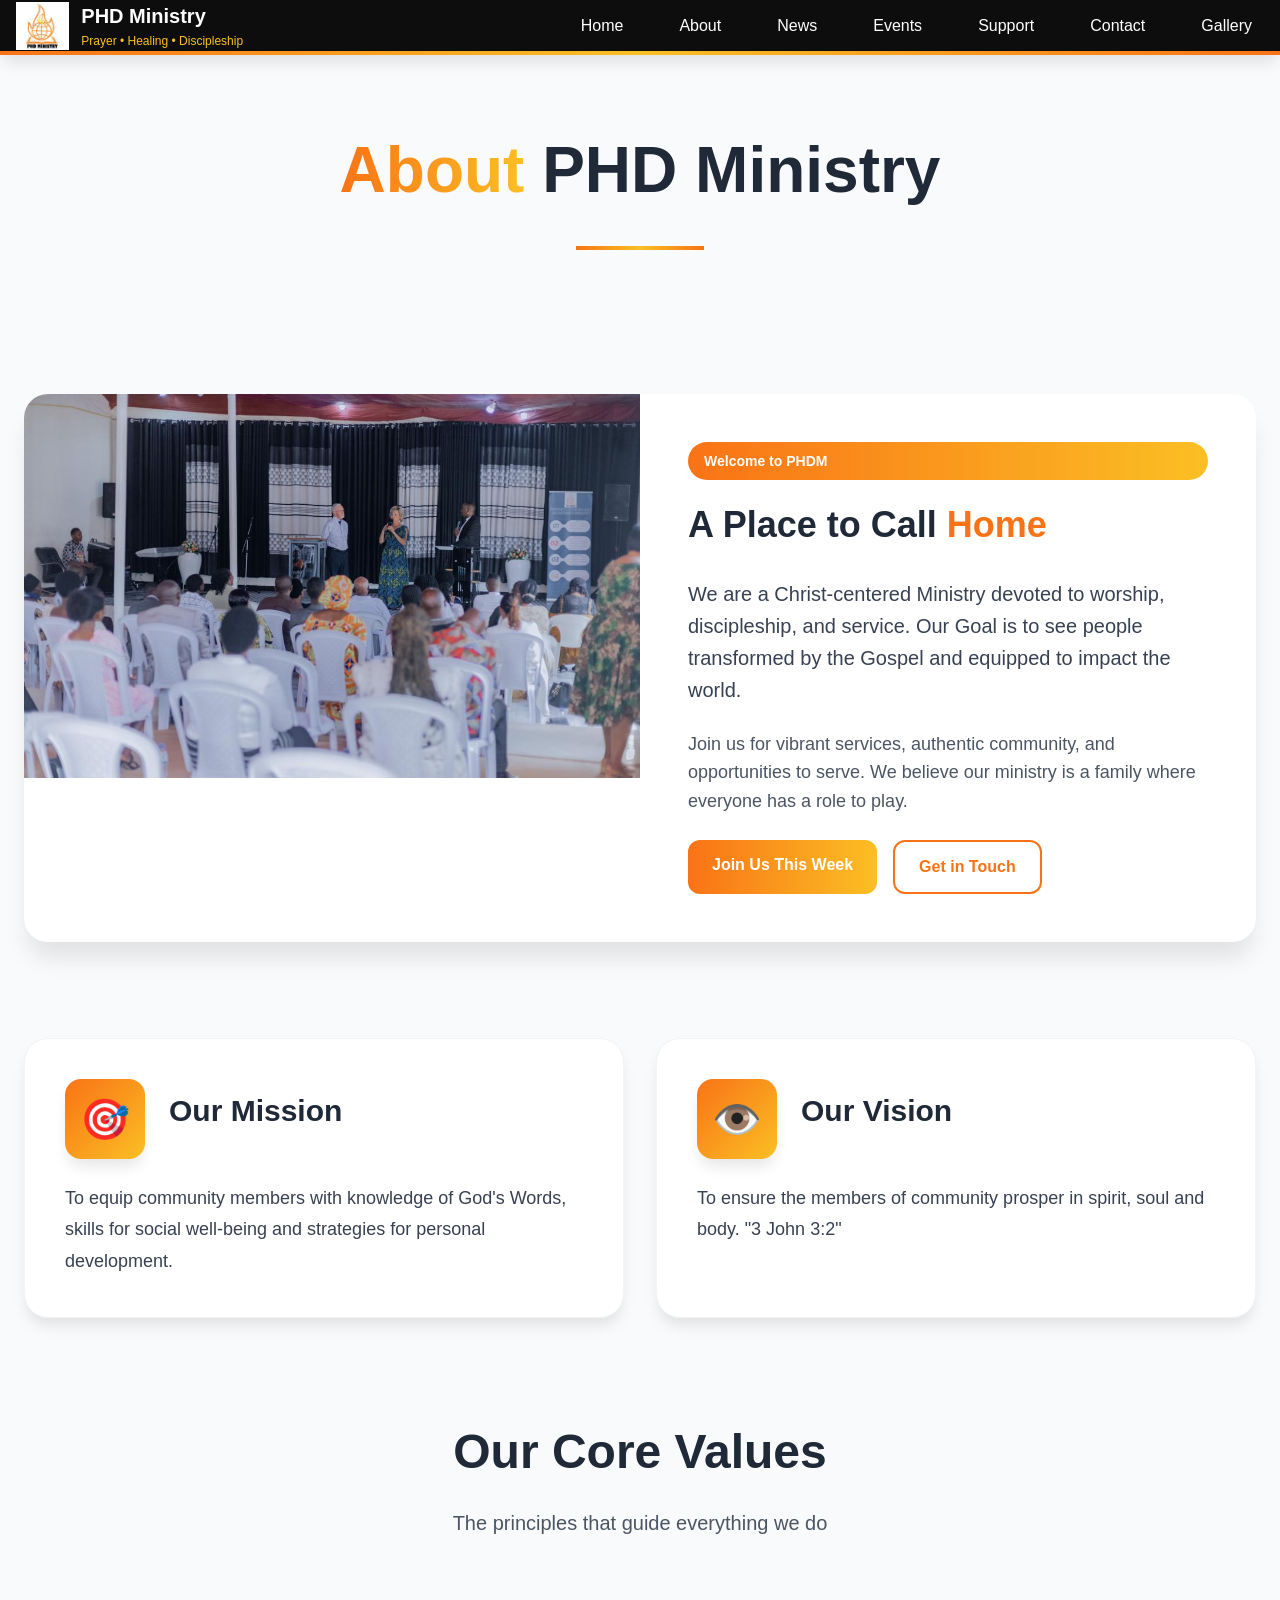
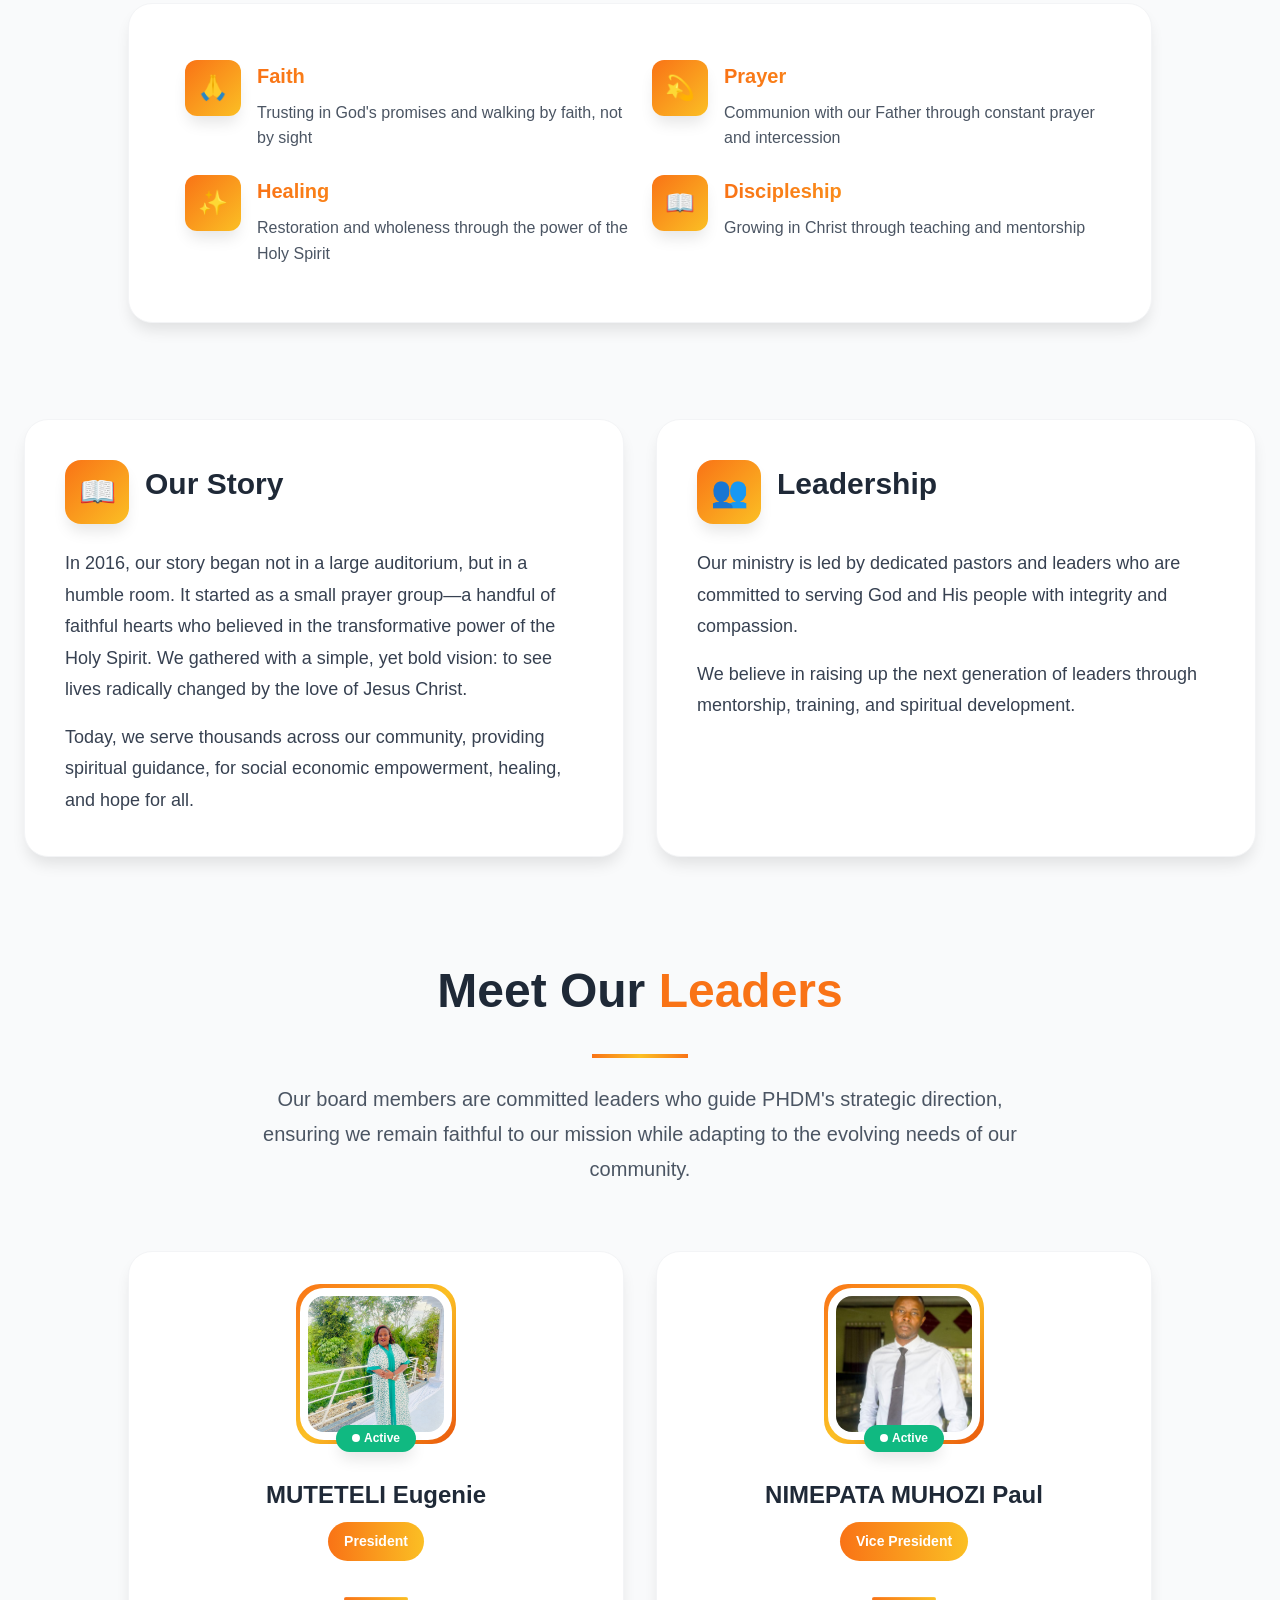
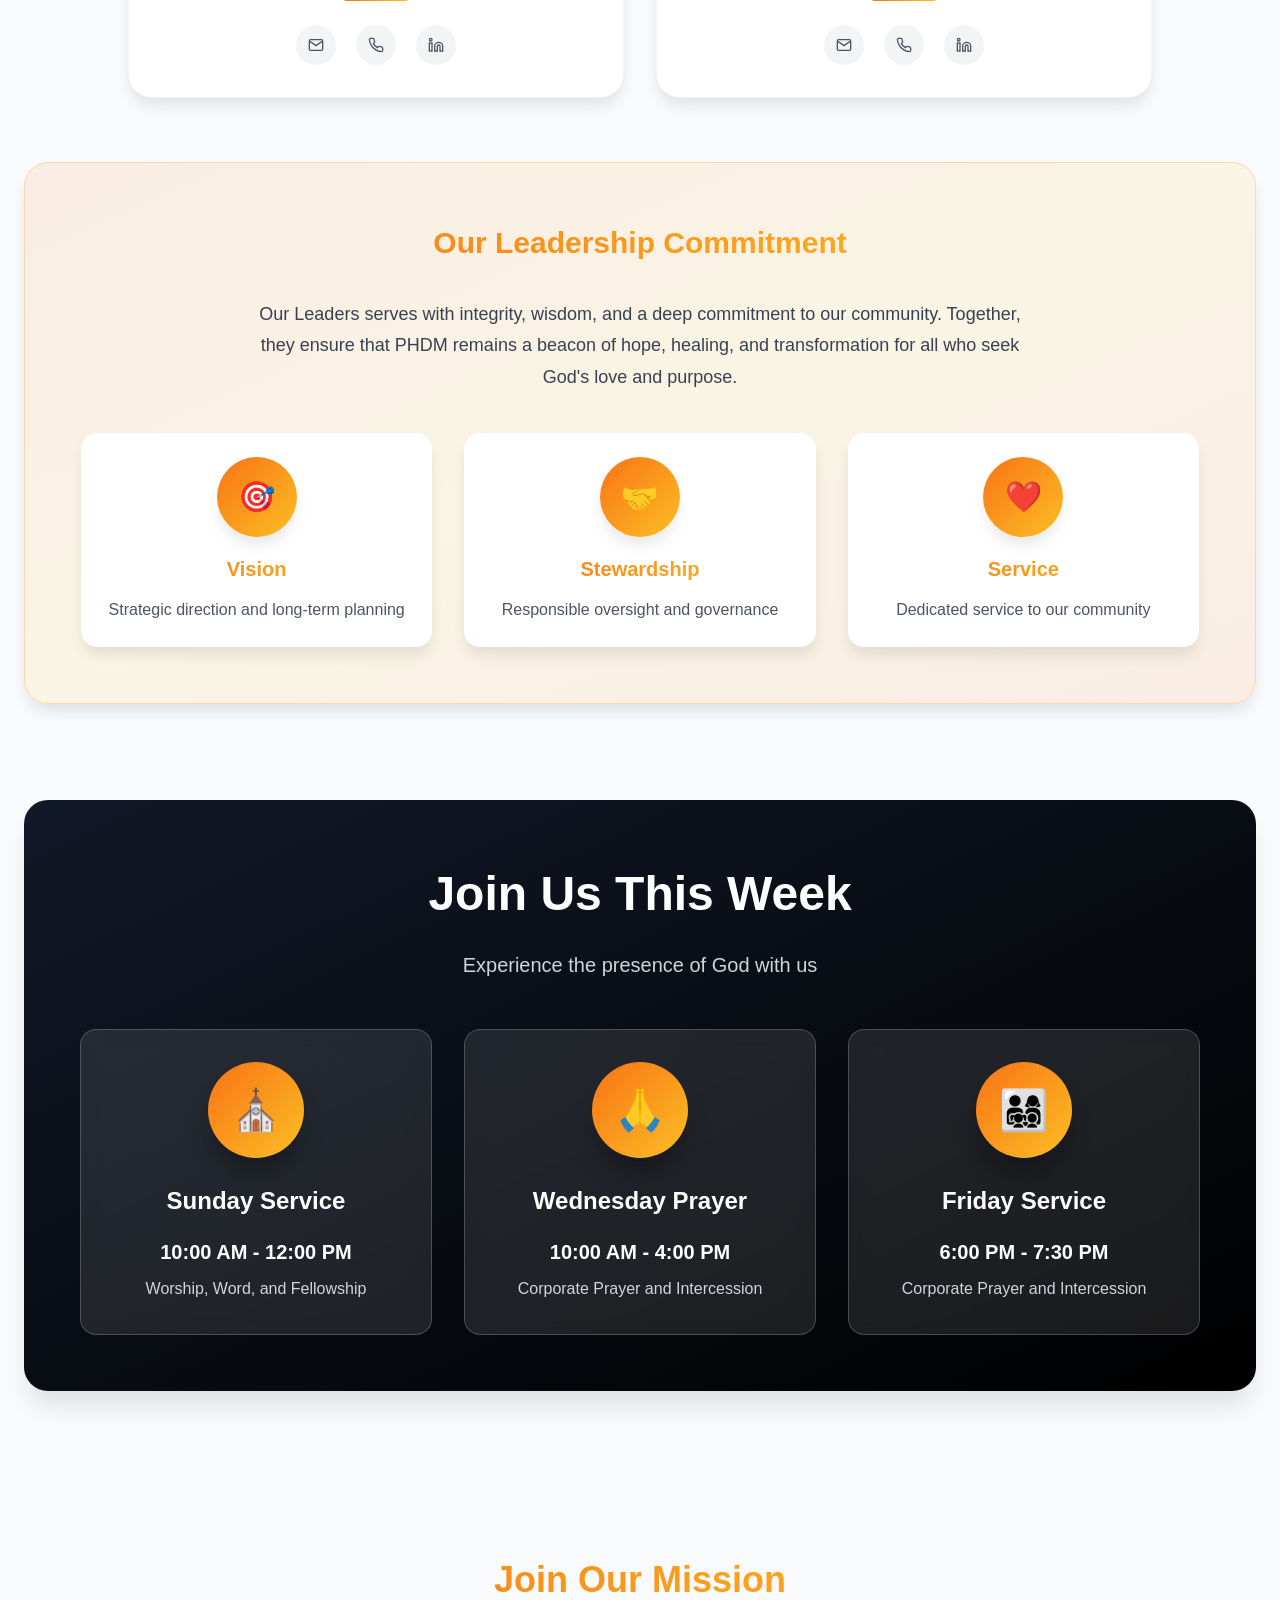
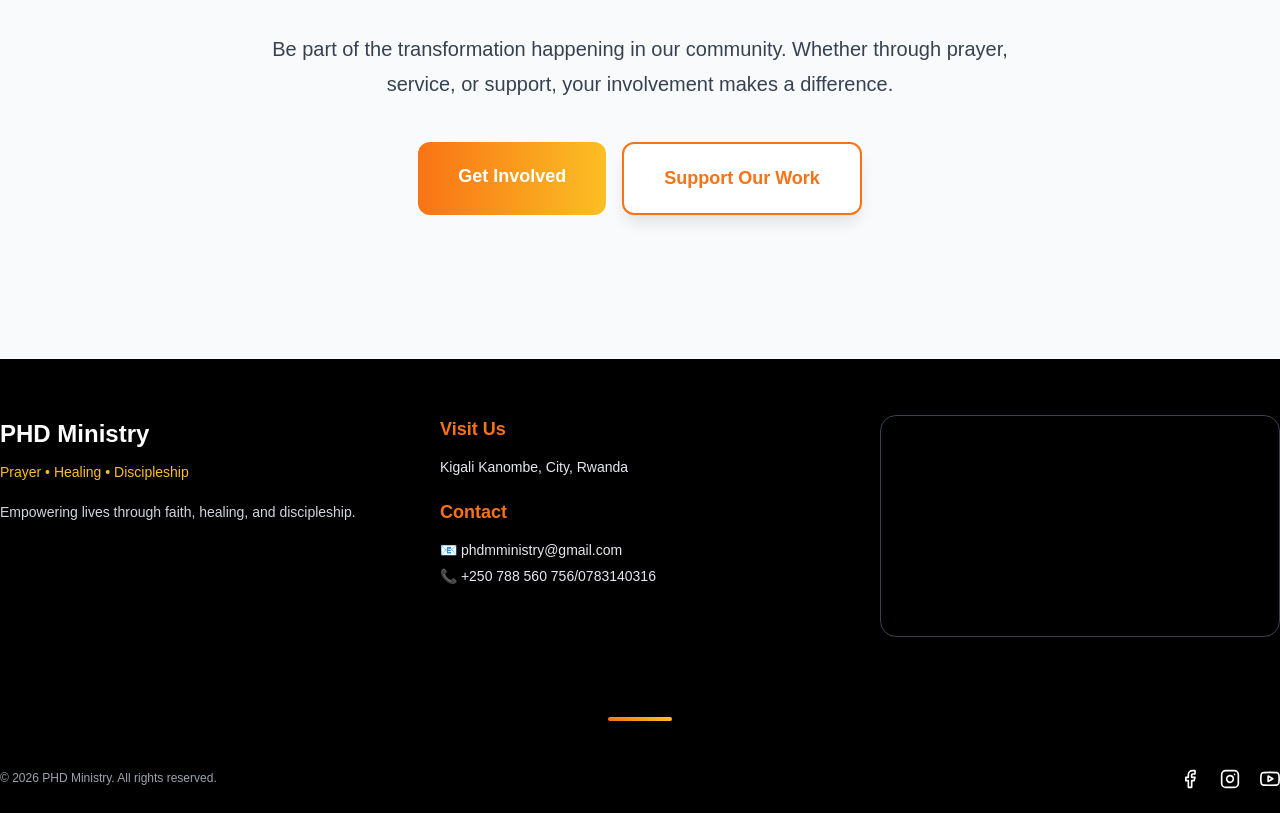
==== About.html @ 7f73e18e "News" ====
<!DOCTYPE html>
<html lang="en">
<head>
    <meta charset="UTF-8">
    <meta name="viewport" content="width=device-width, initial-scale=1.0">
    <title>About - PHD Ministry</title>
 <link rel="stylesheet" href="About.css">
 <link rel="stylesheet" href="Header.css">
 <link rel="stylesheet" href="Footer.css">
</head>
<body>
     <header>
        <nav class="container-xl">
            <a href="/" class="logo-link">
                <img src="logo.png" alt="PHDM Church" class="logo-img">
                <div class="logo-text">
                    <span class="logo-title">PHD Ministry</span>
                    <p class="logo-subtitle">Prayer • Healing • Discipleship</p>
                </div>
            </a>

            <!-- Desktop Navigation -->
            <ul class="desktop-nav">
                <li>
                    <a href="index.html" class="nav-link active">
                        <div class="nav-link-bg"></div>
                        <span>Home</span>
                    </a>
                </li>
                <li>
                    <a href="About.html" class="nav-link">
                        <div class="nav-link-bg"></div>
                        <span>About</span>
                    </a>
                </li>
                <li>
                    <a href="News.html" class="nav-link">
                        <div class="nav-link-bg"></div>
                        <span>News</span>
                    </a>
                </li>
                <li>
                    <a href="Events.html" class="nav-link">
                        <div class="nav-link-bg"></div>
                        <span>Events</span>
                    </a>
                </li>
                <li>
                    <a href="give.html" class="nav-link">
                        <div class="nav-link-bg"></div>
                        <span>Support</span>
                    </a>
                </li>
                <li>
                    <a href="Contact.html" class="nav-link">
                        <div class="nav-link-bg"></div>
                        <span>Contact</span>
                    </a>
                </li>
                <li>
                    <a href="Galley.html" class="nav-link">
                        <div class="nav-link-bg"></div>
                        <span>Gallery</span>
                    </a>
                </li>
            </ul>

            <!-- Mobile Menu Button -->
            <button class="mobile-menu-btn" id="menuBtn" aria-label="Open menu">
                <div class="mobile-menu-btn-bg"></div>
                <svg xmlns="http://www.w3.org/2000/svg" fill="none" viewBox="0 0 24 24" stroke-width="1.5" stroke="currentColor">
                    <path stroke-linecap="round" stroke-linejoin="round" d="M3.75 6.75h16.5M3.75 12h16.5M3.75 17.25h16.5" />
                </svg>
            </button>
        </nav>
        <div class="gradient-line"></div>
    </header>

    <!-- Mobile Modal -->
    <div id="backdrop" class="backdrop hidden"></div>
    <div id="mobileModal" class="mobile-modal hidden">
        <!-- Modal Header -->
        <div class="modal-header">
            <div class="modal-logo">
                <img src="assets/logo-orginal.jpg" alt="PHDM Church">
                <span>PHD Ministry</span>
            </div>
            <button class="close-btn" id="closeBtn" aria-label="Close menu">
                <div class="close-btn-bg"></div>
                <svg fill="none" stroke="currentColor" viewBox="0 0 24 24">
                    <path stroke-linecap="round" stroke-linejoin="round" stroke-width="2" d="M6 18L18 6M6 6l12 12" />
                </svg>
            </button>
        </div>

        <!-- Navigation Links -->
        <nav class="modal-nav">
            <ul class="modal-nav-list">
                <li>
                    <a href="/" class="modal-nav-link active">
                        <div class="modal-nav-link-bg"></div>
                        <span>🏠</span>
                        <span>Home</span>
                    </a>
                </li>
                <li>
                    <a href="/about" class="modal-nav-link">
                        <div class="modal-nav-link-bg"></div>
                        <span>ℹ️</span>
                        <span>About</span>
                    </a>
                </li>
                <li>
                    <a href="/news" class="modal-nav-link">
                        <div class="modal-nav-link-bg"></div>
                        <span>📰</span>
                        <span>News</span>
                    </a>
                </li>
                <li>
                    <a href="/events" class="modal-nav-link">
                        <div class="modal-nav-link-bg"></div>
                        <span>📅</span>
                        <span>Events</span>
                    </a>
                </li>
                <li>
                    <a href="/give" class="modal-nav-link">
                        <div class="modal-nav-link-bg"></div>
                        <span>💝</span>
                        <span>Support</span>
                    </a>
                </li>
                <li>
                    <a href="/contact" class="modal-nav-link">
                        <div class="modal-nav-link-bg"></div>
                        <span>📞</span>
                        <span>Contact</span>
                    </a>
                </li>
                <li>
                    <a href="/gallery" class="modal-nav-link">
                        <div class="modal-nav-link-bg"></div>
                        <span>🖼️</span>
                        <span>Gallery</span>
                    </a>
                </li>
            </ul>

            <!-- Support Button -->
            <div class="support-section">
                <a href="/give" class="support-btn">
                    <div class="support-btn-bg"></div>
                    <div class="support-btn-decorator1"></div>
                    <div class="support-btn-decorator2"></div>
                    <div class="support-btn-content">
                        <span class="support-btn-icon">💝</span>
                        <span class="support-btn-text">Support Ministry</span>
                        <span class="support-btn-arrow">→</span>
                    </div>
                    <div class="support-btn-shine"></div>
                </a>
            </div>
        </nav>

        <!-- Footer -->
        <div class="modal-footer">
            <p>Prayer • Healing • Discipleship</p>
        </div>
    </div>

    <script>
        // Mobile menu functionality
        const menuBtn = document.getElementById('menuBtn');
        const closeBtn = document.getElementById('closeBtn');
        const backdrop = document.getElementById('backdrop');
        const mobileModal = document.getElementById('mobileModal');

        function openMenu() {
            mobileModal.classList.remove('hidden');
            backdrop.classList.remove('hidden');
            document.body.style.overflow = 'hidden';
        }

        function closeMenu() {
            mobileModal.classList.add('hidden');
            backdrop.classList.add('hidden');
            document.body.style.overflow = 'unset';
        }

        menuBtn.addEventListener('click', openMenu);
        closeBtn.addEventListener('click', closeMenu);
        backdrop.addEventListener('click', closeMenu);

        // Close on escape key
        document.addEventListener('keydown', (e) => {
            if (e.key === 'Escape' && !mobileModal.classList.contains('hidden')) {
                closeMenu();
            }
        });

        // Close modal when clicking a link
        const modalLinks = document.querySelectorAll('.modal-nav-link, .support-btn');
        modalLinks.forEach(link => {
            link.addEventListener('click', closeMenu);
        });

        // Set active state based on current page
        const currentPath = window.location.pathname;
        const navLinks = document.querySelectorAll('.nav-link, .modal-nav-link');
        
        navLinks.forEach(link => {
            const href = link.getAttribute('href');
            if (href === currentPath || (currentPath === '/' && href === '/')) {
                link.classList.add('active');
            } else {
                link.classList.remove('active');
            }
        });
    </script>
    <section>
        <div class="container">
            <!-- Hero Section -->
            <div class="hero">
                <h1>
                    <span class="gradient-text">About</span> PHD Ministry
                </h1>
                <div class="hero-divider"></div>
            </div>

            <!-- Welcome Section -->
            <div class="welcome-section">
                <div class="welcome-card">
                    <div class="welcome-grid">
                        <div class="welcome-image">
                            <img id="welcomeImg" src="images/events-worked/ministry.jpg" alt="PHD Ministry Welcome" 
                                 onerror="this.style.display='none'; document.getElementById('welcomeFallback').style.display='flex'">
                            <div id="welcomeFallback" class="welcome-image-fallback" style="display: none;">
                                <div>
                                    <span>⛪</span>
                                    <h3 style="font-size: 1.875rem; font-weight: 700;">Welcome Home</h3>
                                </div>
                            </div>
                        </div>
                        <div class="welcome-content">
                            <span class="badge">Welcome to PHDM</span>
                            <h2>A Place to Call <span style="color: #f97316;">Home</span></h2>
                            <p style="font-size: 1.25rem;">
                                We are a Christ-centered Ministry devoted to worship, discipleship,
                                and service. Our Goal is to see people transformed by the Gospel and
                                equipped to impact the world.
                            </p>
                            <p style="font-size: 1.125rem; color: #4b5563;">
                                Join us for vibrant services, authentic community, and opportunities
                                to serve. We believe our ministry is a family where everyone has a role to play.
                            </p>
                            <div class="btn-group">
                                <a href="#service-times" class="btn btn-primary">Join Us This Week</a>
                                <a href="/contact" class="btn btn-secondary">Get in Touch</a>
                            </div>
                        </div>
                    </div>
                </div>
            </div>

            <!-- Mission & Vision -->
            <div class="cards-grid">
                <div class="card">
                    <div style="display: flex; align-items: center; margin-bottom: 1.5rem;">
                        <div class="card-icon" style="margin-right: 1.5rem; margin-bottom: 0;">🎯</div>
                        <h2>Our Mission</h2>
                    </div>
                    <p>
                        To equip community members with knowledge of God's Words, skills for social well-being and strategies
                        for personal development.
                    </p>
                </div>
                
                <div class="card">
                    <div style="display: flex; align-items: center; margin-bottom: 1.5rem;">
                        <div class="card-icon" style="margin-right: 1.5rem; margin-bottom: 0;">👁️</div>
                        <h2>Our Vision</h2>
                    </div>
                    <p>
                        To ensure the members of community prosper in spirit, soul and body. "3 John 3:2"
                    </p>
                </div>
            </div>

            <!-- Values Section -->
            <div class="values-section">
                <div class="section-header">
                    <h2>Our Core Values</h2>
                    <p>The principles that guide everything we do</p>
                </div>
                <div class="values-card">
                    <div class="values-grid">
                        <div class="value-item">
                            <div class="value-icon">🙏</div>
                            <div class="value-content">
                                <h3>Faith</h3>
                                <p>Trusting in God's promises and walking by faith, not by sight</p>
                            </div>
                        </div>
                        <div class="value-item">
                            <div class="value-icon">💫</div>
                            <div class="value-content">
                                <h3>Prayer</h3>
                                <p>Communion with our Father through constant prayer and intercession</p>
                            </div>
                        </div>
                        <div class="value-item">
                            <div class="value-icon">✨</div>
                            <div class="value-content">
                                <h3>Healing</h3>
                                <p>Restoration and wholeness through the power of the Holy Spirit</p>
                            </div>
                        </div>
                        <div class="value-item">
                            <div class="value-icon">📖</div>
                            <div class="value-content">
                                <h3>Discipleship</h3>
                                <p>Growing in Christ through teaching and mentorship</p>
                            </div>
                        </div>
                    </div>
                </div>
            </div>

            <!-- Church History & Leadership -->
            <div class="cards-grid">
                <div class="card">
                    <div style="display: flex; align-items: center; margin-bottom: 1.5rem;">
                        <div style="width: 4rem; height: 4rem; border-radius: 1rem; background: linear-gradient(to bottom right, #f97316, #fbbf24); display: flex; align-items: center; justify-content: center; margin-right: 1rem; box-shadow: 0 10px 15px -3px rgba(0, 0, 0, 0.1); font-size: 1.875rem;">📖</div>
                        <h3>Our Story</h3>
                    </div>
                    <p style="margin-bottom: 1rem;">
                        In 2016, our story began not in a large auditorium, but in a humble room. It started as a small prayer group—a handful of faithful hearts who believed in the transformative 
                        power of the Holy Spirit. We gathered with a simple, yet bold vision: to see lives radically changed by the love of Jesus Christ.
                    </p>
                    <p>
                        Today, we serve thousands across our community, providing spiritual guidance, for social economic empowerment, healing, and hope for all.
                    </p>
                </div>
                <div class="card">
                    <div style="display: flex; align-items: center; margin-bottom: 1.5rem;">
                        <div style="width: 4rem; height: 4rem; border-radius: 1rem; background: linear-gradient(to bottom right, #f97316, #fbbf24); display: flex; align-items: center; justify-content: center; margin-right: 1rem; box-shadow: 0 10px 15px -3px rgba(0, 0, 0, 0.1); font-size: 1.875rem;">👥</div>
                        <h3>Leadership</h3>
                    </div>
                    <p style="margin-bottom: 1rem;">
                        Our ministry is led by dedicated pastors and leaders who are committed to serving God and His people with integrity and compassion.
                    </p>
                    <p>
                        We believe in raising up the next generation of leaders through mentorship, training, and spiritual development.
                    </p>
                </div>
            </div>

            <!-- Board Members Section -->
            <div class="team-section">
                <div class="section-header">
                    <h2>Meet Our <span style="color: #f97316;">Leaders</span></h2>
                    <div style="height: 4px; width: 6rem; background: linear-gradient(to right, #f97316, #fbbf24, #f97316); margin: 1.5rem auto;"></div>
                    <p style="line-height: 1.75;">
                        Our board members are committed leaders who guide PHDM's strategic direction, ensuring we remain faithful to our mission while adapting to the evolving needs of our community.
                    </p>
                </div>

                <div class="team-grid">
                    <div class="team-card">
                        <div class="avatar-container">
                            <div class="avatar-border">
                                <div class="avatar-inner">
                                    <img class="avatar-image" src="images/events-worked/paster1.jpg" alt="MUTETELI Eugenie"
                                         onerror="this.style.display='none'; this.nextElementSibling.style.display='flex'">
                                    <div class="avatar-fallback" style="display: none;">ME</div>
                                </div>
                            </div>
                            <div class="status-badge">
                                <div class="pulse-dot"></div>
                                Active
                            </div>
                        </div>
                        <div class="team-info">
                            <h3>MUTETELI Eugenie</h3>
                            <div class="position-badge">
                                <p>President</p>
                            </div>
                            <div class="divider"></div>
                            <div class="social-links">
                                <button class="social-btn">
                                    <svg width="16" height="16" viewBox="0 0 24 24" fill="none" stroke="currentColor" stroke-width="2">
                                        <path d="M4 4h16c1.1 0 2 .9 2 2v12c0 1.1-.9 2-2 2H4c-1.1 0-2-.9-2-2V6c0-1.1.9-2 2-2z"></path>
                                        <polyline points="22,6 12,13 2,6"></polyline>
                                    </svg>
                                </button>
                                <button class="social-btn">
                                    <svg width="16" height="16" viewBox="0 0 24 24" fill="none" stroke="currentColor" stroke-width="2">
                                        <path d="M22 16.92v3a2 2 0 0 1-2.18 2 19.79 19.79 0 0 1-8.63-3.07 19.5 19.5 0 0 1-6-6 19.79 19.79 0 0 1-3.07-8.67A2 2 0 0 1 4.11 2h3a2 2 0 0 1 2 1.72 12.84 12.84 0 0 0 .7 2.81 2 2 0 0 1-.45 2.11L8.09 9.91a16 16 0 0 0 6 6l1.27-1.27a2 2 0 0 1 2.11-.45 12.84 12.84 0 0 0 2.81.7A2 2 0 0 1 22 16.92z"></path>
                                    </svg>
                                </button>
                                <button class="social-btn">
                                    <svg width="16" height="16" viewBox="0 0 24 24" fill="none" stroke="currentColor" stroke-width="2">
                                        <path d="M16 8a6 6 0 0 1 6 6v7h-4v-7a2 2 0 0 0-2-2 2 2 0 0 0-2 2v7h-4v-7a6 6 0 0 1 6-6z"></path>
                                        <rect x="2" y="9" width="4" height="12"></rect>
                                        <circle cx="4" cy="4" r="2"></circle>
                                    </svg>
                                </button>
                            </div>
                        </div>
                    </div>

                    <div class="team-card">
                        <div class="avatar-container">
                            <div class="avatar-border">
                                <div class="avatar-inner">
                                    <img class="avatar-image" src="images/events-worked/paster22.jpg" alt="NIMEPATA MUHOZI Paul"
                                         onerror="this.style.display='none'; this.nextElementSibling.style.display='flex'">
                                    <div class="avatar-fallback" style="display: none;">NP</div>
                                </div>
                            </div>
                            <div class="status-badge">
                                <div class="pulse-dot"></div>
                                Active
                            </div>
                        </div>
                        <div class="team-info">
                            <h3>NIMEPATA MUHOZI Paul</h3>
                            <div class="position-badge">
                                <p>Vice President</p>
                            </div>
                            <div class="divider"></div>
                            <div class="social-links">
                                <button class="social-btn">
                                    <svg width="16" height="16" viewBox="0 0 24 24" fill="none" stroke="currentColor" stroke-width="2">
                                        <path d="M4 4h16c1.1 0 2 .9 2 2v12c0 1.1-.9 2-2 2H4c-1.1 0-2-.9-2-2V6c0-1.1.9-2 2-2z"></path>
                                        <polyline points="22,6 12,13 2,6"></polyline>
                                    </svg>
                                </button>
                                <button class="social-btn">
                                    <svg width="16" height="16" viewBox="0 0 24 24" fill="none" stroke="currentColor" stroke-width="2">
                                        <path d="M22 16.92v3a2 2 0 0 1-2.18 2 19.79 19.79 0 0 1-8.63-3.07 19.5 19.5 0 0 1-6-6 19.79 19.79 0 0 1-3.07-8.67A2 2 0 0 1 4.11 2h3a2 2 0 0 1 2 1.72 12.84 12.84 0 0 0 .7 2.81 2 2 0 0 1-.45 2.11L8.09 9.91a16 16 0 0 0 6 6l1.27-1.27a2 2 0 0 1 2.11-.45 12.84 12.84 0 0 0 2.81.7A2 2 0 0 1 22 16.92z"></path>
                                    </svg>
                                </button>
                                <button class="social-btn">
                                    <svg width="16" height="16" viewBox="0 0 24 24" fill="none" stroke="currentColor" stroke-width="2">
                                        <path d="M16 8a6 6 0 0 1 6 6v7h-4v-7a2 2 0 0 0-2-2 2 2 0 0 0-2 2v7h-4v-7a6 6 0 0 1 6-6z"></path>
                                        <rect x="2" y="9" width="4" height="12"></rect>
                                        <circle cx="4" cy="4" r="2"></circle>
                                    </svg>
                                </button>
                            </div>
                        </div>
                    </div>
                </div>

                <!-- Leadership Commitment -->
                <div class="commitment-card">
                    <h3>Our Leadership Commitment</h3>
                    <p class="commitment-text">
                        Our Leaders serves with integrity, wisdom, and a deep commitment to our community. 
                        Together, they ensure that PHDM remains a beacon of hope, healing, and transformation for all who seek God's love and purpose.
                    </p>
                    <div class="commitment-grid">
                        <div class="commitment-item">
                            <div class="commitment-icon">🎯</div>
                            <h4>Vision</h4>
                            <p>Strategic direction and long-term planning</p>
                        </div>
                        <div class="commitment-item">
                            <div class="commitment-icon">🤝</div>
                            <h4>Stewardship</h4>
                            <p>Responsible oversight and governance</p>
                        </div>
                        <div class="commitment-item">
                            <div class="commitment-icon">❤️</div>
                            <h4>Service</h4>
                            <p>Dedicated service to our community</p>
                        </div>
                    </div>
                </div>
            </div>

            <!-- Service Times -->
            <div id="service-times" class="service-times">
                <h2>Join Us This Week</h2>
                <p>Experience the presence of God with us</p>
                <div class="services-grid">
                    <div class="service-card">
                        <div class="service-icon">⛪</div>
                        <h3>Sunday Service</h3>
                        <p class="service-time">10:00 AM - 12:00 PM</p>
                        <p>Worship, Word, and Fellowship</p>
                    </div>
                    <div class="service-card">
                        <div class="service-icon">🙏</div>
                        <h3>Wednesday Prayer</h3>
                        <p class="service-time">10:00 AM - 4:00 PM</p>
                        <p>Corporate Prayer and Intercession</p>
                    </div>
                    <div class="service-card">
                        <div class="service-icon">👨‍👩‍👧‍👦</div>
                        <h3>Friday Service</h3>
                        <p class="service-time">6:00 PM - 7:30 PM</p>
                        <p>Corporate Prayer and Intercession</p>
                    </div>
                </div>
            </div>

            <!-- Call to Action -->
            <div class="cta-section">
                <div class="cta-content">
                    <h3>Join Our Mission</h3>
                    <p>
                        Be part of the transformation happening in our community. Whether through prayer, service, or support, your involvement makes a difference.
                    </p>
                    <div class="cta-buttons">
                        <a href="/contact" class="cta-btn cta-btn-primary">Get Involved</a>
                        <a href="/give" class="cta-btn cta-btn-secondary">Support Our Work</a>
                    </div>
                </div>
            </div>
        </div>
    </section>
       <footer>
        <!-- Main Footer Section -->
        <div class="footer-main">
            <div class="container" style="display: contents;">
                <!-- Column 1: Ministry Info -->
                <div class="ministry-info">
                    <h2>PHD Ministry</h2>
                    <p class="ministry-tagline">Prayer • Healing • Discipleship</p>
                    <p class="ministry-description">
                        Empowering lives through faith, healing, and discipleship.
                    </p>
                </div>

                <!-- Column 2: Visit & Contact -->
                <div class="contact-info">
                    <div class="contact-section">
                        <h4>Visit Us</h4>
                        <p>Kigali Kanombe, City, Rwanda</p>
                    </div>

                    <div class="contact-section">
                        <h4>Contact</h4>
                        <p>📧 phdmministry@gmail.com</p>
                        <p>📞 +250 788 560 756/0783140316</p>
                    </div>
                </div>

                <!-- Column 3: Google Map -->
                <div class="map-container">
                    <iframe
                        src="https://www.google.com/maps/embed?pb=!1m18!1m12!1m3!1d517.8889369608336!2d30.141329889783577!3d-2.0132904952767854!2m3!1f0!2f0!3f0!3m2!1i1024!2i768!4f13.1!3m3!1m2!1s0x19dca948d3b52825%3A0x628cae646f43c5aa!2sPHD%20Ministry!5e1!3m2!1sen!2srw!4v1762265109751!5m2!1sen!2srw"
                        allowfullscreen=""
                        loading="lazy"
                        referrerpolicy="no-referrer-when-downgrade"
                        title="PHD Ministry Map">
                    </iframe>
                </div>
            </div>
        </div>

        <!-- Divider -->
        <div class="divider"></div>

        <!-- Social Bar -->
        <div class="social-bar">
            <div class="container" style="display: contents;">
                <p class="copyright">
                    © <span id="currentYear"></span> PHD Ministry. All rights reserved.
                </p>

                <div class="social-links">
                    <a 
                        href="http://facebook.com/PHD-Ministry-Rwanda-101293981804906" 
                        target="_blank" 
                        rel="noopener noreferrer" 
                        class="social-link"
                        aria-label="Facebook">
                        <svg xmlns="http://www.w3.org/2000/svg" viewBox="0 0 24 24" fill="none" stroke="currentColor" stroke-width="2" stroke-linecap="round" stroke-linejoin="round">
                            <path d="M18 2h-3a5 5 0 0 0-5 5v3H7v4h3v8h4v-8h3l1-4h-4V7a1 1 0 0 1 1-1h3z"></path>
                        </svg>
                    </a>
                    <a 
                        href="http://instagram.com/phdministyrwanda" 
                        target="_blank" 
                        rel="noopener noreferrer" 
                        class="social-link"
                        aria-label="Instagram">
                        <svg xmlns="http://www.w3.org/2000/svg" viewBox="0 0 24 24" fill="none" stroke="currentColor" stroke-width="2" stroke-linecap="round" stroke-linejoin="round">
                            <rect x="2" y="2" width="20" height="20" rx="5" ry="5"></rect>
                            <path d="M16 11.37A4 4 0 1 1 12.63 8 4 4 0 0 1 16 11.37z"></path>
                            <line x1="17.5" y1="6.5" x2="17.51" y2="6.5"></line>
                        </svg>
                    </a>
                    <a 
                        href="https://www.youtube.com/@phdwisdomtv3801" 
                        target="_blank" 
                        rel="noopener noreferrer" 
                        class="social-link"
                        aria-label="YouTube">
                        <svg xmlns="http://www.w3.org/2000/svg" viewBox="0 0 24 24" fill="none" stroke="currentColor" stroke-width="2" stroke-linecap="round" stroke-linejoin="round">
                            <path d="M22.54 6.42a2.78 2.78 0 0 0-1.94-2C18.88 4 12 4 12 4s-6.88 0-8.6.46a2.78 2.78 0 0 0-1.94 2A29 29 0 0 0 1 11.75a29 29 0 0 0 .46 5.33A2.78 2.78 0 0 0 3.4 19c1.72.46 8.6.46 8.6.46s6.88 0 8.6-.46a2.78 2.78 0 0 0 1.94-2 29 29 0 0 0 .46-5.25 29 29 0 0 0-.46-5.33z"></path>
                            <polygon points="9.75 15.02 15.5 11.75 9.75 8.48 9.75 15.02"></polygon>
                        </svg>
                    </a>
                </div>
            </div>
        </div>
    </footer>

    <script>
        // Set current year dynamically
        document.getElementById('currentYear').textContent = new Date().getFullYear();
    </script>
</body>
</html>
---- About.css ----
* {
            margin: 0;
            padding: 0;
            box-sizing: border-box;
        }

        body {
            font-family: -apple-system, BlinkMacSystemFont, 'Segoe UI', Roboto, 'Helvetica Neue', Arial, sans-serif;
            background: linear-gradient(to bottom, #f9fafb, #ffffff);
            color: #1f2937;
            line-height: 1.6;
        }

        .container {
            max-width: 1280px;
            margin: 0 auto;
            padding: 0 1rem;
        }

        /* Hero Section */
        .hero {
            text-align: center;
            padding: 4rem 0;
            margin-bottom: 5rem;
        }

        .hero h1 {
            font-size: clamp(2.5rem, 5vw, 4rem);
            font-weight: 800;
            margin-bottom: 1.5rem;
        }

        .gradient-text {
            background: linear-gradient(to right, #f97316, #fbbf24);
            -webkit-background-clip: text;
            -webkit-text-fill-color: transparent;
            background-clip: text;
        }

        .hero-divider {
            height: 4px;
            width: 8rem;
            background: linear-gradient(to right, #f97316, #fbbf24, #f97316);
            margin: 0 auto;
        }

        /* Welcome Section */
        .welcome-section {
            margin-bottom: 6rem;
        }

        .welcome-card {
            background: white;
            border-radius: 1.5rem;
            box-shadow: 0 20px 25px -5px rgba(0, 0, 0, 0.1);
            overflow: hidden;
        }

        .welcome-grid {
            display: grid;
            grid-template-columns: 1fr;
            gap: 0;
        }

        @media (min-width: 768px) {
            .welcome-grid {
                grid-template-columns: 1fr 1fr;
            }
        }

        .welcome-image {
            position: relative;
            height: 24rem;
            overflow: hidden;
        }

        .welcome-image img {
            width: 100%;
            height: 100%;
            object-fit: cover;
        }

        .welcome-image-fallback {
            width: 100%;
            height: 100%;
            background: linear-gradient(to bottom right, #f97316, #fbbf24);
            display: flex;
            align-items: center;
            justify-content: center;
            color: white;
            text-align: center;
            padding: 2rem;
        }

        .welcome-image-fallback span {
            font-size: 4rem;
            display: block;
            margin-bottom: 1rem;
        }

        .welcome-content {
            padding: 2rem;
            display: flex;
            flex-direction: column;
            justify-content: center;
        }

        @media (min-width: 768px) {
            .welcome-content {
                padding: 3rem;
            }
        }

        .badge {
            display: inline-block;
            padding: 0.5rem 1rem;
            background: linear-gradient(to right, #f97316, #fbbf24);
            color: white;
            font-size: 0.875rem;
            font-weight: 700;
            border-radius: 9999px;
            margin-bottom: 1rem;
        }

        .welcome-content h2 {
            font-size: clamp(1.875rem, 3vw, 2.25rem);
            font-weight: 700;
            margin-bottom: 1.5rem;
        }

        .welcome-content p {
            margin-bottom: 1.5rem;
            color: #374151;
        }

        .btn-group {
            display: flex;
            flex-wrap: wrap;
            gap: 1rem;
        }

        .btn {
            padding: 0.75rem 1.5rem;
            font-weight: 700;
            border-radius: 0.75rem;
            text-decoration: none;
            transition: all 0.3s;
            display: inline-block;
        }

        .btn-primary {
            background: linear-gradient(to right, #f97316, #fbbf24);
            color: white;
        }

        .btn-primary:hover {
            box-shadow: 0 10px 15px -3px rgba(0, 0, 0, 0.1);
            transform: translateY(-2px);
        }

        .btn-secondary {
            background: white;
            border: 2px solid #f97316;
            color: #f97316;
        }

        .btn-secondary:hover {
            background: #fff7ed;
        }

        /* Cards Grid */
        .cards-grid {
            display: grid;
            gap: 2rem;
            margin-bottom: 6rem;
        }

        @media (min-width: 768px) {
            .cards-grid {
                grid-template-columns: repeat(2, 1fr);
            }
        }

        .card {
            background: white;
            border-radius: 1.5rem;
            box-shadow: 0 10px 15px -3px rgba(0, 0, 0, 0.1);
            padding: 2.5rem;
            border: 1px solid #f3f4f6;
            position: relative;
            overflow: hidden;
            transition: all 0.3s;
        }

        .card:hover {
            box-shadow: 0 20px 25px -5px rgba(0, 0, 0, 0.1);
            transform: translateY(-4px);
        }

        .card-icon {
            width: 5rem;
            height: 5rem;
            border-radius: 1rem;
            background: linear-gradient(to bottom right, #f97316, #fbbf24);
            display: flex;
            align-items: center;
            justify-content: center;
            font-size: 2.5rem;
            margin-bottom: 1.5rem;
            box-shadow: 0 10px 15px -3px rgba(0, 0, 0, 0.1);
            transition: transform 0.3s;
        }

        .card:hover .card-icon {
            transform: scale(1.1);
        }

        .card h2, .card h3 {
            font-size: 1.875rem;
            font-weight: 700;
            margin-bottom: 1rem;
        }

        .card p {
            color: #374151;
            font-size: 1.125rem;
            line-height: 1.75;
        }

        /* Values Section */
        .values-section {
            margin-bottom: 6rem;
        }

        .section-header {
            text-align: center;
            margin-bottom: 4rem;
        }

        .section-header h2 {
            font-size: clamp(2rem, 4vw, 3rem);
            font-weight: 700;
            margin-bottom: 1rem;
        }

        .section-header p {
            font-size: 1.25rem;
            color: #4b5563;
            max-width: 48rem;
            margin: 0 auto;
        }

        .values-card {
            max-width: 64rem;
            margin: 0 auto;
            background: white;
            border-radius: 1.5rem;
            box-shadow: 0 10px 15px -3px rgba(0, 0, 0, 0.1);
            padding: 2.5rem;
            border: 1px solid #f3f4f6;
        }

        @media (min-width: 768px) {
            .values-card {
                padding: 3.5rem;
            }
        }

        .values-grid {
            display: grid;
            gap: 1.5rem;
        }

        @media (min-width: 768px) {
            .values-grid {
                grid-template-columns: repeat(2, 1fr);
            }
        }

        .value-item {
            display: flex;
            gap: 1rem;
            align-items: flex-start;
        }

        .value-icon {
            width: 3.5rem;
            height: 3.5rem;
            border-radius: 0.75rem;
            background: linear-gradient(to bottom right, #f97316, #fbbf24);
            display: flex;
            align-items: center;
            justify-content: center;
            font-size: 1.5rem;
            flex-shrink: 0;
            box-shadow: 0 10px 15px -3px rgba(0, 0, 0, 0.1);
        }

        .value-content h3 {
            font-size: 1.25rem;
            font-weight: 700;
            background: linear-gradient(to right, #f97316, #fbbf24);
            -webkit-background-clip: text;
            -webkit-text-fill-color: transparent;
            background-clip: text;
            margin-bottom: 0.5rem;
        }

        .value-content p {
            color: #4b5563;
        }

        /* Team Members */
        .team-section {
            margin-bottom: 6rem;
        }

        .team-grid {
            display: grid;
            gap: 2rem;
            max-width: 64rem;
            margin: 0 auto 4rem;
        }

        @media (min-width: 640px) {
            .team-grid {
                grid-template-columns: repeat(2, 1fr);
            }
        }

        .team-card {
            background: white;
            border-radius: 1.5rem;
            box-shadow: 0 10px 15px -3px rgba(0, 0, 0, 0.1);
            padding: 2rem;
            border: 1px solid #f3f4f6;
            position: relative;
            overflow: hidden;
            transition: all 0.5s;
        }

        .team-card:hover {
            box-shadow: 0 20px 25px -5px rgba(0, 0, 0, 0.1);
            transform: translateY(-4px);
        }

        .avatar-container {
            position: relative;
            width: 10rem;
            height: 10rem;
            margin: 0 auto 2rem;
        }

        .avatar-border {
            position: absolute;
            inset: 0;
            border-radius: 1.5rem;
            background: linear-gradient(to bottom right, #f97316, #fbbf24, #ea580c);
            padding: 4px;
            transition: transform 0.3s;
        }

        .team-card:hover .avatar-border {
            transform: scale(1.05);
        }

        .avatar-inner {
            width: 100%;
            height: 100%;
            border-radius: 1.5rem;
            background: white;
            padding: 8px;
        }

        .avatar-image {
            width: 100%;
            height: 100%;
            border-radius: 1rem;
            object-fit: cover;
        }

        .avatar-fallback {
            width: 100%;
            height: 100%;
            border-radius: 1rem;
            background: linear-gradient(to bottom right, #fed7aa, #fef3c7);
            display: flex;
            align-items: center;
            justify-content: center;
            font-size: 3rem;
            font-weight: 700;
            color: #f97316;
        }

        .status-badge {
            position: absolute;
            bottom: -0.5rem;
            left: 50%;
            transform: translateX(-50%);
            padding: 0.25rem 1rem;
            background: #10b981;
            border-radius: 9999px;
            color: white;
            font-size: 0.75rem;
            font-weight: 700;
            box-shadow: 0 10px 15px -3px rgba(0, 0, 0, 0.1);
            display: flex;
            align-items: center;
            gap: 0.25rem;
        }

        .pulse-dot {
            width: 0.5rem;
            height: 0.5rem;
            background: white;
            border-radius: 9999px;
            animation: pulse 2s cubic-bezier(0.4, 0, 0.6, 1) infinite;
        }

        @keyframes pulse {
            0%, 100% {
                opacity: 1;
            }
            50% {
                opacity: 0.5;
            }
        }

        .team-info {
            text-align: center;
            margin-top: 2rem;
        }

        .team-info h3 {
            font-size: 1.5rem;
            font-weight: 700;
            margin-bottom: 0.5rem;
            transition: color 0.3s;
        }

        .team-card:hover .team-info h3 {
            color: #f97316;
        }

        .position-badge {
            display: inline-block;
            padding: 0.5rem 1rem;
            background: linear-gradient(to right, #f97316, #fbbf24);
            border-radius: 9999px;
            margin-bottom: 0.75rem;
        }

        .position-badge p {
            color: white;
            font-weight: 700;
            font-size: 0.875rem;
        }

        .divider {
            width: 4rem;
            height: 4px;
            background: linear-gradient(to right, #f97316, #fbbf24);
            border-radius: 9999px;
            margin: 1.5rem auto;
        }

        .social-links {
            display: flex;
            justify-content: center;
            gap: 0.75rem;
        }

        .social-btn {
            width: 2.5rem;
            height: 2.5rem;
            border-radius: 9999px;
            background: #f3f4f6;
            display: flex;
            align-items: center;
            justify-content: center;
            transition: all 0.3s;
            border: none;
            cursor: pointer;
            color: #4b5563;
        }

        .social-btn:hover {
            background: #f97316;
            color: white;
        }

        /* Leadership Commitment */
        .commitment-card {
            max-width: 80rem;
            margin: 0 auto;
            background: linear-gradient(to bottom right, rgba(249, 115, 22, 0.1), rgba(251, 191, 36, 0.1), rgba(249, 115, 22, 0.1));
            border-radius: 1.5rem;
            box-shadow: 0 10px 15px -3px rgba(0, 0, 0, 0.1);
            padding: 2.5rem;
            border: 1px solid #fed7aa;
        }

        @media (min-width: 768px) {
            .commitment-card {
                padding: 3.5rem;
            }
        }

        .commitment-card h3 {
            font-size: 1.875rem;
            font-weight: 700;
            text-align: center;
            background: linear-gradient(to right, #f97316, #fbbf24);
            -webkit-background-clip: text;
            -webkit-text-fill-color: transparent;
            background-clip: text;
            margin-bottom: 2rem;
        }

        .commitment-text {
            color: #374151;
            font-size: 1.125rem;
            line-height: 1.75;
            margin-bottom: 2.5rem;
            text-align: center;
            max-width: 48rem;
            margin-left: auto;
            margin-right: auto;
        }

        .commitment-grid {
            display: grid;
            gap: 2rem;
        }

        @media (min-width: 640px) {
            .commitment-grid {
                grid-template-columns: repeat(3, 1fr);
            }
        }

        .commitment-item {
            text-align: center;
            background: white;
            border-radius: 1rem;
            padding: 1.5rem;
            box-shadow: 0 10px 15px -3px rgba(0, 0, 0, 0.1);
            transition: all 0.3s;
        }

        .commitment-item:hover {
            box-shadow: 0 20px 25px -5px rgba(0, 0, 0, 0.1);
            transform: translateY(-4px);
        }

        .commitment-icon {
            width: 5rem;
            height: 5rem;
            margin: 0 auto 1rem;
            border-radius: 9999px;
            background: linear-gradient(to bottom right, #f97316, #fbbf24);
            display: flex;
            align-items: center;
            justify-content: center;
            font-size: 1.875rem;
            box-shadow: 0 10px 15px -3px rgba(0, 0, 0, 0.1);
        }

        .commitment-item h4 {
            font-size: 1.25rem;
            font-weight: 700;
            background: linear-gradient(to right, #f97316, #fbbf24);
            -webkit-background-clip: text;
            -webkit-text-fill-color: transparent;
            background-clip: text;
            margin-bottom: 0.75rem;
        }

        .commitment-item p {
            color: #4b5563;
        }

        /* Service Times */
        .service-times {
            background: linear-gradient(to bottom right, #111827, #000000);
            border-radius: 1.5rem;
            box-shadow: 0 20px 25px -5px rgba(0, 0, 0, 0.1);
            padding: 2.5rem;
            margin-bottom: 6rem;
            position: relative;
            overflow: hidden;
        }

        @media (min-width: 768px) {
            .service-times {
                padding: 3.5rem;
            }
        }

        .service-times h2 {
            font-size: clamp(2rem, 4vw, 3rem);
            font-weight: 700;
            color: white;
            text-align: center;
            margin-bottom: 1rem;
        }

        .service-times > p {
            font-size: 1.25rem;
            color: #d1d5db;
            text-align: center;
            margin-bottom: 3rem;
            max-width: 48rem;
            margin-left: auto;
            margin-right: auto;
        }

        .services-grid {
            display: grid;
            gap: 2rem;
        }

        @media (min-width: 640px) {
            .services-grid {
                grid-template-columns: repeat(3, 1fr);
            }
        }

        .service-card {
            text-align: center;
            background: rgba(255, 255, 255, 0.1);
            backdrop-filter: blur(10px);
            border-radius: 1rem;
            padding: 2rem;
            border: 1px solid rgba(255, 255, 255, 0.2);
            transition: all 0.3s;
        }

        .service-card:hover {
            background: rgba(255, 255, 255, 0.2);
        }

        .service-icon {
            width: 6rem;
            height: 6rem;
            margin: 0 auto 1.5rem;
            border-radius: 9999px;
            background: linear-gradient(to bottom right, #f97316, #fbbf24);
            display: flex;
            align-items: center;
            justify-content: center;
            font-size: 2.5rem;
            box-shadow: 0 20px 25px -5px rgba(0, 0, 0, 0.3);
        }

        .service-card h3 {
            font-size: 1.5rem;
            font-weight: 700;
            color: white;
            margin-bottom: 1rem;
        }

        .service-time {
            color: white;
            font-weight: 700;
            font-size: 1.25rem;
            margin-bottom: 0.5rem;
        }

        .service-card p:last-child {
            color: #d1d5db;
        }

        /* Call to Action */
        .cta-section {
            padding: 4rem 0;
            text-align: center;
            margin-bottom: 5rem;
        }

        .cta-content {
            max-width: 64rem;
            margin: 0 auto;
        }

        .cta-content h3 {
            font-size: 2.25rem;
            font-weight: 700;
            background: linear-gradient(to right, #f97316, #fbbf24);
            -webkit-background-clip: text;
            -webkit-text-fill-color: transparent;
            background-clip: text;
            margin-bottom: 1.5rem;
        }

        .cta-content p {
            color: #374151;
            font-size: 1.25rem;
            max-width: 48rem;
            margin: 0 auto 2.5rem;
            line-height: 1.75;
        }

        .cta-buttons {
            display: flex;
            flex-direction: column;
            gap: 1rem;
            justify-content: center;
        }

        @media (min-width: 640px) {
            .cta-buttons {
                flex-direction: row;
            }
        }

        .cta-btn {
            padding: 1.25rem 2.5rem;
            font-weight: 700;
            border-radius: 0.75rem;
            text-decoration: none;
            transition: all 0.3s;
            font-size: 1.125rem;
            display: inline-block;
        }

        .cta-btn-primary {
            background: linear-gradient(to right, #f97316, #fbbf24);
            color: white;
        }

        .cta-btn-primary:hover {
            box-shadow: 0 20px 25px -5px rgba(0, 0, 0, 0.1);
            transform: translateY(-2px);
        }

        .cta-btn-secondary {
            background: white;
            color: #f97316;
            border: 2px solid #f97316;
            box-shadow: 0 10px 15px -3px rgba(0, 0, 0, 0.1);
        }

        .cta-btn-secondary:hover {
            background: #f3f4f6;
            box-shadow: 0 20px 25px -5px rgba(0, 0, 0, 0.1);
        }

        /* Responsive adjustments */
        @media (max-width: 768px) {
            .container {
                padding: 0 1rem;
            }

            .hero {
                padding: 2rem 0;
                margin-bottom: 3rem;
            }

            .card, .values-card, .commitment-card, .service-times {
                padding: 1.5rem;
            }

            .team-card {
                padding: 1.5rem;
            }
        }
---- Header.css ----
* {
            margin: 0;
            padding: 0;
            box-sizing: border-box;
        }

        body {
            font-family: -apple-system, BlinkMacSystemFont, 'Segoe UI', Roboto, 'Helvetica Neue', Arial, sans-serif;
            background: #f9fafb;
        }

        /* Header Styles */
        header {
            position: sticky;
            top: 0;
            z-index: 50;
            background: rgba(0, 0, 0, 0.95);
            backdrop-filter: blur(12px);
            box-shadow: 0 10px 15px -3px rgba(0, 0, 0, 0.1);
        }

        .container-xl {
            max-width: 1280px;
            margin: 0 auto;
            padding: 0 1rem;
        }

        nav {
            display: flex;
            align-items: center;
            justify-content: space-between;
            padding: 1rem 0;
        }

        /* Logo Section */
        .logo-link {
            display: flex;
            align-items: center;
            gap: 0.75rem;
            text-decoration: none;
            transition: transform 0.3s;
        }

        .logo-link:hover {
            transform: scale(1.02);
        }

        .logo-img {
            height: 3rem;
            width: auto;
            transition: transform 0.3s;
        }

        .logo-link:hover .logo-img {
            transform: scale(1.05);
        }

        .logo-text {
            display: none;
        }

        @media (min-width: 640px) {
            .logo-text {
                display: block;
            }
        }

        .logo-title {
            font-size: 1.25rem;
            font-weight: 700;
            color: white;
            display: block;
        }

        .logo-subtitle {
            font-size: 0.75rem;
            color: #fbbf24;
        }

        /* Desktop Navigation */
        .desktop-nav {
            display: none;
            align-items: center;
            gap: 2rem;
            list-style: none;
        }

        @media (min-width: 768px) {
            .desktop-nav {
                display: flex;
            }
        }

        .nav-link {
            font-weight: 500;
            padding: 0.5rem 0.75rem;
            border-radius: 0.5rem;
            position: relative;
            text-decoration: none;
            color: white;
            transition: all 0.3s;
        }

        .nav-link:hover {
            color: #fbbf24;
            background: rgba(255, 255, 255, 0.1);
        }

        .nav-link.active {
            color: #fbbf24;
            background: rgba(251, 191, 36, 0.1);
        }

        .nav-link-bg {
            position: absolute;
            inset: 0;
            background: linear-gradient(to right, rgba(249, 115, 22, 0.2), rgba(251, 191, 36, 0.2));
            border-radius: 0.5rem;
            opacity: 0;
            transition: opacity 0.3s;
        }

        .nav-link:not(.active):hover .nav-link-bg {
            opacity: 1;
        }

        .nav-link span {
            position: relative;
            z-index: 10;
        }

        /* Mobile Menu Button */
        .mobile-menu-btn {
            display: inline-flex;
            align-items: center;
            justify-content: center;
            border-radius: 0.75rem;
            padding: 0.75rem;
            color: white;
            background: transparent;
            border: none;
            cursor: pointer;
            position: relative;
            overflow: hidden;
            transition: all 0.3s;
        }

        .mobile-menu-btn:hover {
            background: rgba(255, 255, 255, 0.1);
        }

        @media (min-width: 768px) {
            .mobile-menu-btn {
                display: none;
            }
        }

        .mobile-menu-btn-bg {
            position: absolute;
            inset: 0;
            background: linear-gradient(to right, rgba(249, 115, 22, 0.2), rgba(251, 191, 36, 0.2));
            opacity: 0;
            transition: opacity 0.3s;
            border-radius: 0.75rem;
        }

        .mobile-menu-btn:hover .mobile-menu-btn-bg {
            opacity: 1;
        }

        .mobile-menu-btn svg {
            width: 1.5rem;
            height: 1.5rem;
            position: relative;
            z-index: 10;
            transition: transform 0.3s;
        }

        .mobile-menu-btn:hover svg {
            transform: scale(1.1);
        }

        /* Gradient Line */
        .gradient-line {
            height: 4px;
            width: 100%;
            background: linear-gradient(to right, #f97316, #fbbf24, #f97316);
        }

        /* Backdrop */
        .backdrop {
            position: fixed;
            inset: 0;
            background: rgba(0, 0, 0, 0.5);
            backdrop-filter: blur(4px);
            z-index: 50;
            animation: fadeIn 0.3s;
        }

        @keyframes fadeIn {
            from { opacity: 0; }
            to { opacity: 1; }
        }

        @media (min-width: 768px) {
            .backdrop {
                display: none;
            }
        }

        /* Mobile Modal */
        .mobile-modal {
            position: fixed;
            left: 0;
            top: 0;
            height: 100%;
            width: 20rem;
            max-width: 85vw;
            background: rgba(0, 0, 0, 0.95);
            backdrop-filter: blur(24px);
            border-right: 1px solid rgba(255, 255, 255, 0.2);
            z-index: 50;
            animation: slideIn 0.3s ease-in-out;
            overflow-y: auto;
        }

        @keyframes slideIn {
            from { transform: translateX(-100%); }
            to { transform: translateX(0); }
        }

        @media (min-width: 768px) {
            .mobile-modal {
                display: none;
            }
        }

        /* Modal Header */
        .modal-header {
            display: flex;
            align-items: center;
            justify-content: space-between;
            padding: 1.5rem;
            border-bottom: 1px solid rgba(255, 255, 255, 0.1);
        }

        .modal-logo {
            display: flex;
            align-items: center;
            gap: 0.75rem;
        }

        .modal-logo img {
            height: 2rem;
            width: auto;
        }

        .modal-logo span {
            font-size: 1.125rem;
            font-weight: 700;
            color: white;
        }

        .close-btn {
            padding: 0.5rem;
            color: white;
            background: transparent;
            border: none;
            border-radius: 0.75rem;
            cursor: pointer;
            position: relative;
            overflow: hidden;
            transition: all 0.3s;
        }

        .close-btn:hover {
            background: rgba(255, 255, 255, 0.1);
        }

        .close-btn-bg {
            position: absolute;
            inset: 0;
            background: linear-gradient(to right, rgba(249, 115, 22, 0.2), rgba(251, 191, 36, 0.2));
            opacity: 0;
            transition: opacity 0.3s;
            border-radius: 0.75rem;
        }

        .close-btn:hover .close-btn-bg {
            opacity: 1;
        }

        .close-btn svg {
            width: 1.5rem;
            height: 1.5rem;
            position: relative;
            z-index: 10;
            transition: transform 0.3s;
        }

        .close-btn:hover svg {
            transform: scale(1.1);
        }

        /* Modal Navigation */
        .modal-nav {
            padding: 1.5rem;
        }

        .modal-nav-list {
            list-style: none;
            display: flex;
            flex-direction: column;
            gap: 1rem;
        }

        .modal-nav-link {
            display: flex;
            align-items: center;
            gap: 1rem;
            padding: 0.75rem 1rem;
            border-radius: 0.75rem;
            font-weight: 500;
            text-decoration: none;
            color: white;
            position: relative;
            overflow: hidden;
            transition: all 0.3s;
        }

        .modal-nav-link:hover {
            color: #fbbf24;
            background: rgba(255, 255, 255, 0.1);
        }

        .modal-nav-link.active {
            color: #fbbf24;
            background: rgba(251, 191, 36, 0.1);
            border-left: 4px solid #fbbf24;
        }

        .modal-nav-link-bg {
            position: absolute;
            inset: 0;
            background: linear-gradient(to right, rgba(249, 115, 22, 0.1), rgba(251, 191, 36, 0.1));
            opacity: 0;
            transition: opacity 0.3s;
        }

        .modal-nav-link:not(.active):hover .modal-nav-link-bg {
            opacity: 1;
        }

        .modal-nav-link span {
            position: relative;
            z-index: 10;
        }

        /* Support Button */
        .support-section {
            margin-top: 2rem;
            padding-top: 1.5rem;
            border-top: 1px solid rgba(255, 255, 255, 0.1);
        }

        .support-btn {
            position: relative;
            overflow: hidden;
            background: linear-gradient(to right, #f97316, #fbbf24, #f97316);
            color: black;
            font-weight: 700;
            padding: 1.25rem 2rem;
            border-radius: 1rem;
            width: 100%;
            text-align: center;
            display: block;
            text-decoration: none;
            border: 2px solid transparent;
            transition: all 0.5s;
        }

        .support-btn:hover {
            transform: scale(1.05);
            box-shadow: 0 20px 25px -5px rgba(251, 191, 36, 0.4);
            border-color: rgba(251, 191, 36, 0.3);
        }

        .support-btn-bg {
            position: absolute;
            inset: 0;
            background: linear-gradient(to right, #fbbf24, #f97316);
            opacity: 0;
            transition: opacity 0.5s;
        }

        .support-btn:hover .support-btn-bg {
            opacity: 1;
        }

        .support-btn-decorator1,
        .support-btn-decorator2 {
            position: absolute;
            background: rgba(255, 255, 255, 0.2);
            border-radius: 50%;
            transition: transform 0.5s;
        }

        .support-btn-decorator1 {
            width: 2rem;
            height: 2rem;
            top: -0.5rem;
            right: -0.5rem;
        }

        .support-btn-decorator2 {
            width: 1.5rem;
            height: 1.5rem;
            bottom: -0.5rem;
            left: -0.5rem;
            transition-delay: 0.1s;
        }

        .support-btn:hover .support-btn-decorator1,
        .support-btn:hover .support-btn-decorator2 {
            transform: scale(1.5);
        }

        .support-btn-content {
            position: relative;
            z-index: 10;
            display: flex;
            align-items: center;
            justify-content: center;
            gap: 0.75rem;
            font-size: 1.125rem;
        }

        .support-btn-icon {
            font-size: 1.5rem;
            transition: transform 0.3s;
        }

        .support-btn:hover .support-btn-icon {
            transform: rotate(12deg);
        }

        .support-btn-text {
            transition: letter-spacing 0.3s;
        }

        .support-btn:hover .support-btn-text {
            letter-spacing: 0.05em;
        }

        .support-btn-arrow {
            font-size: 1.25rem;
            transition: transform 0.3s;
        }

        .support-btn:hover .support-btn-arrow {
            transform: translateX(0.25rem);
        }

        .support-btn-shine {
            position: absolute;
            inset: 0;
            background: linear-gradient(to right, transparent, rgba(255, 255, 255, 0.2), transparent);
            transform: translateX(-100%);
            transition: transform 0.7s;
        }

        .support-btn:hover .support-btn-shine {
            transform: translateX(100%);
        }

        /* Modal Footer */
        .modal-footer {
            position: absolute;
            bottom: 0;
            left: 0;
            right: 0;
            padding: 1.5rem;
            border-top: 1px solid rgba(255, 255, 255, 0.1);
        }

        .modal-footer p {
            font-size: 0.75rem;
            color: rgba(255, 255, 255, 0.6);
            text-align: center;
        }

        /* Hidden class */
        .hidden {
            display: none;
            
        }
---- Footer.css ----
* {
            margin: 0;
            padding: 0;
            box-sizing: border-box;
        }

        body {
            font-family: -apple-system, BlinkMacSystemFont, 'Segoe UI', Roboto, 'Helvetica Neue', Arial, sans-serif;
        }

        footer {
            background: #000000;
            color: white;
        }

        .container {
            max-width: 1280px;
            margin: 0 auto;
            padding: 0 1.5rem;
        }

        /* Main Footer Section */
        .footer-main {
            padding: 3.5rem 0;
            display: grid;
            grid-template-columns: 1fr;
            gap: 2.5rem;
        }

        @media (min-width: 768px) {
            .footer-main {
                grid-template-columns: repeat(3, 1fr);
            }
        }

        /* Column 1: Ministry Info */
        .ministry-info h2 {
            font-size: 1.5rem;
            font-weight: 700;
            color: white;
            margin-bottom: 0.5rem;
        }

        .ministry-tagline {
            font-size: 0.875rem;
            color: #fbbf24;
            margin-bottom: 1rem;
        }

        .ministry-description {
            margin-top: 1rem;
            font-size: 0.875rem;
            color: #d1d5db;
            line-height: 1.75;
        }

        /* Column 2: Visit & Contact */
        .contact-info h4 {
            font-weight: 600;
            color: #f97316;
            font-size: 1.125rem;
            margin-bottom: 0.75rem;
        }

        .contact-info p {
            font-size: 0.875rem;
            color: #e5e7eb;
            margin-bottom: 0.25rem;
        }

        .contact-section {
            margin-bottom: 1.25rem;
        }

        /* Column 3: Google Map */
        .map-container {
            border-radius: 1rem;
            overflow: hidden;
            box-shadow: 0 10px 15px -3px rgba(0, 0, 0, 0.3);
            border: 1px solid #374151;
        }

        .map-container iframe {
            width: 100%;
            height: 220px;
            border: 0;
            display: block;
        }

        /* Divider */
        .divider {
            border-top: 1px solid rgba(255, 255, 255, 0.1);
        }

        /* Social Bar */
        .social-bar {
            padding: 1.5rem 0;
            display: flex;
            flex-direction: column;
            align-items: center;
            justify-content: space-between;
            gap: 1rem;
        }

        @media (min-width: 640px) {
            .social-bar {
                flex-direction: row;
            }
        }

        .copyright {
            font-size: 0.75rem;
            color: #9ca3af;
        }

        .social-links {
            display: flex;
            align-items: center;
            gap: 1.25rem;
        }

        .social-link {
            color: white;
            transition: all 0.3s;
            display: inline-flex;
            align-items: center;
            justify-content: center;
        }

        .social-link:hover {
            color: #fbbf24;
            transform: scale(1.1);
        }

        .social-link svg {
            width: 1.25rem;
            height: 1.25rem;
        }
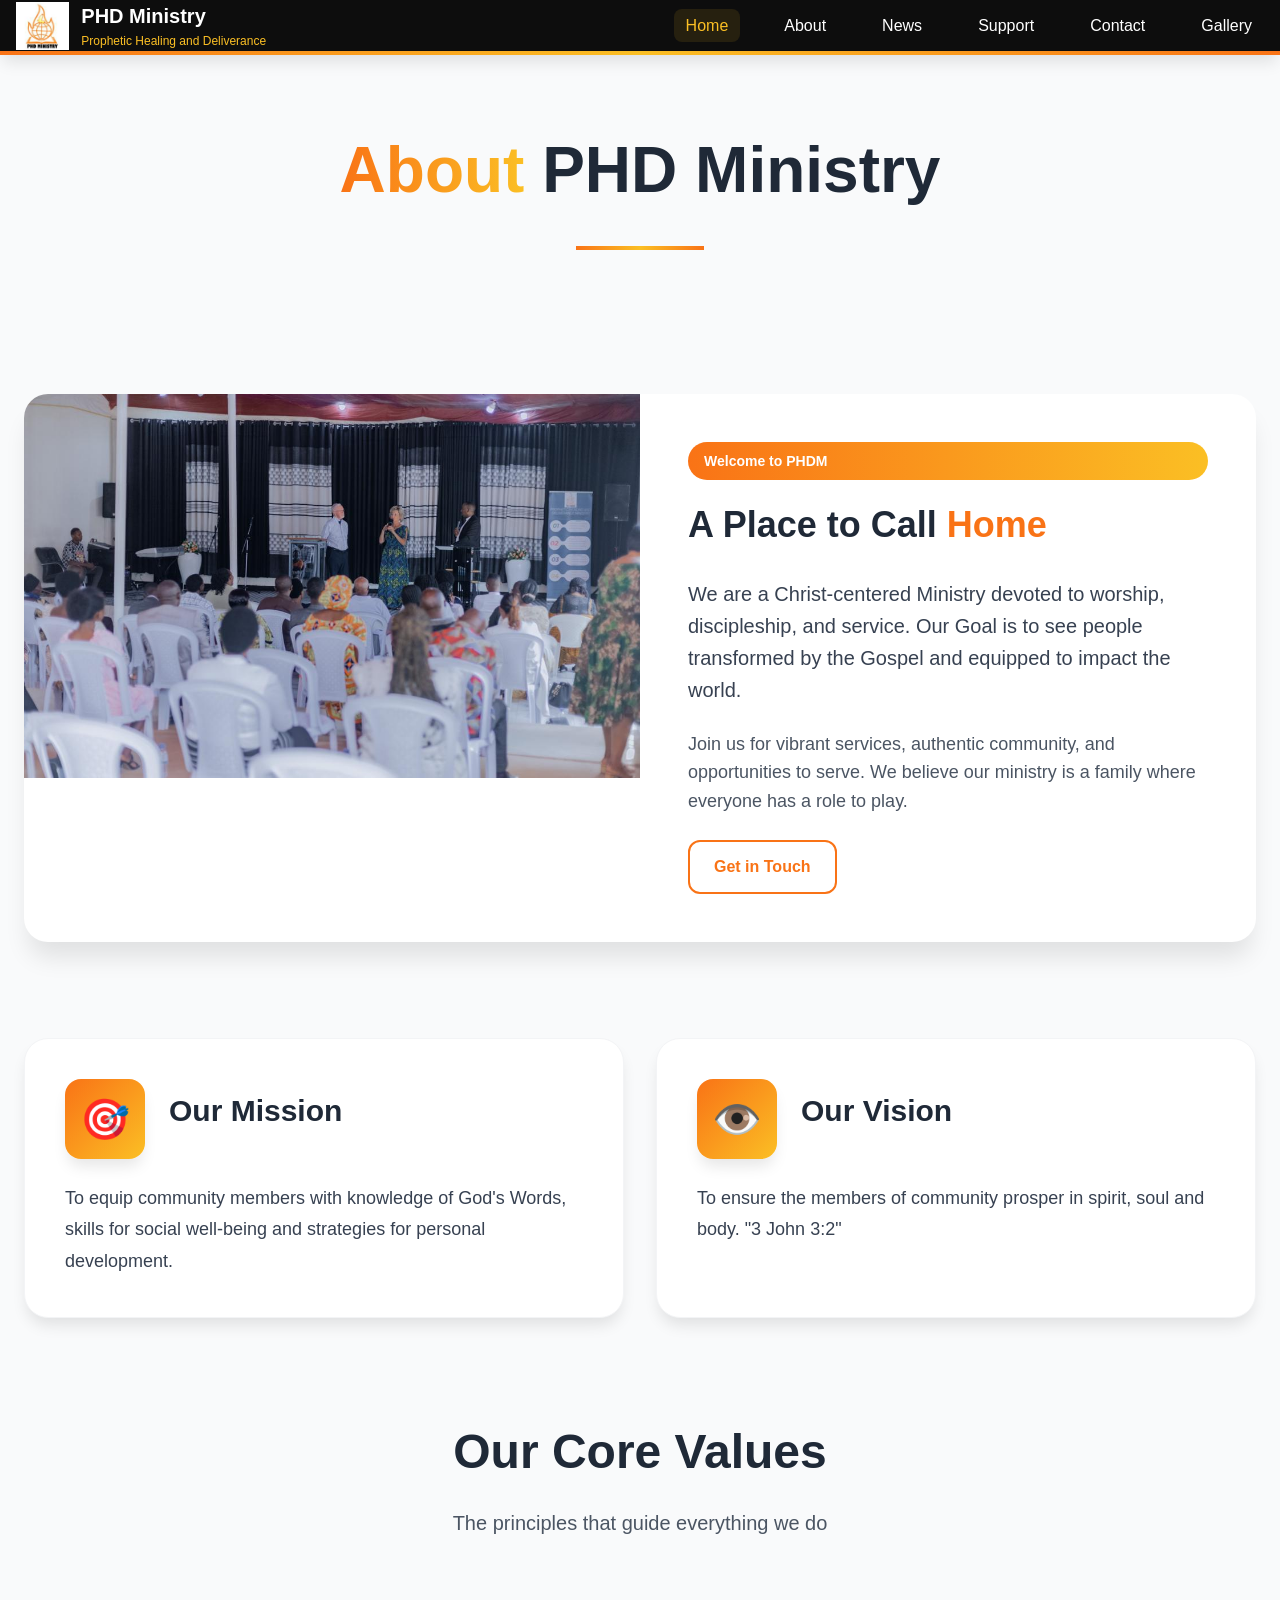
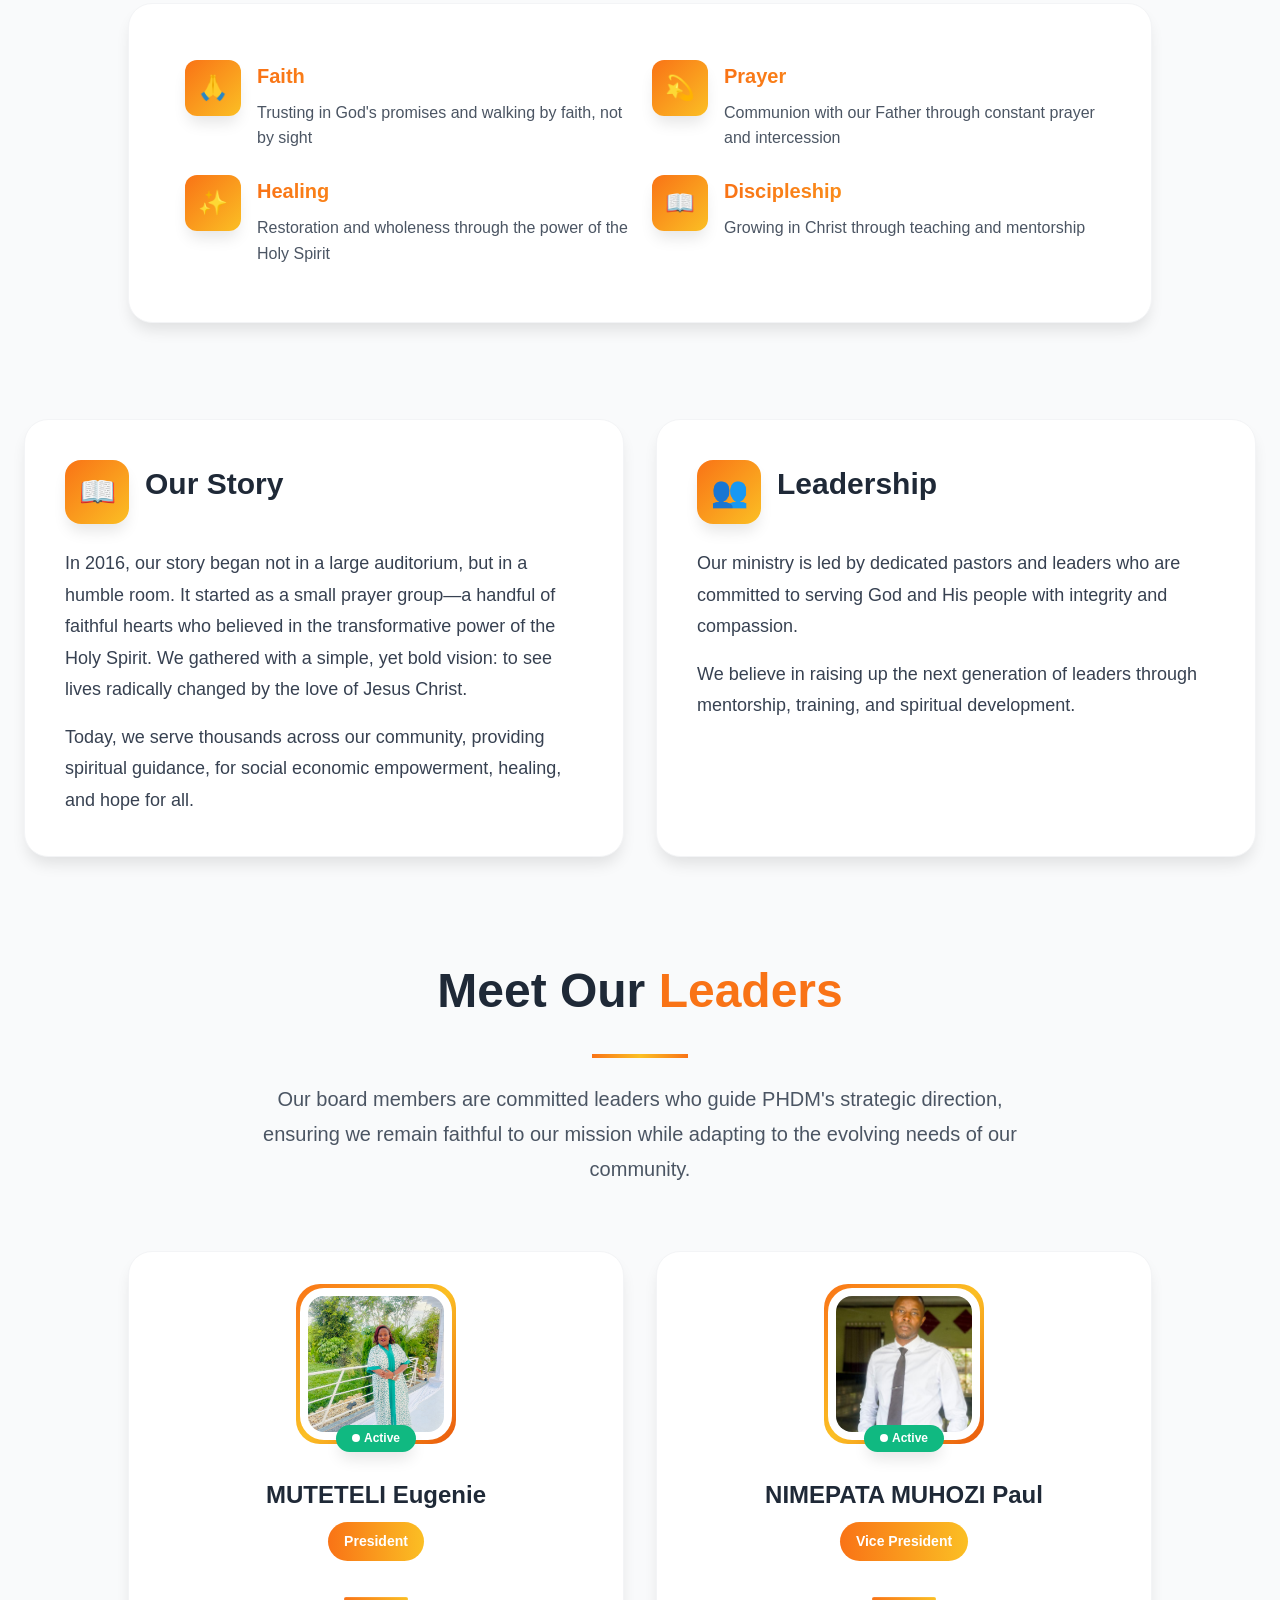
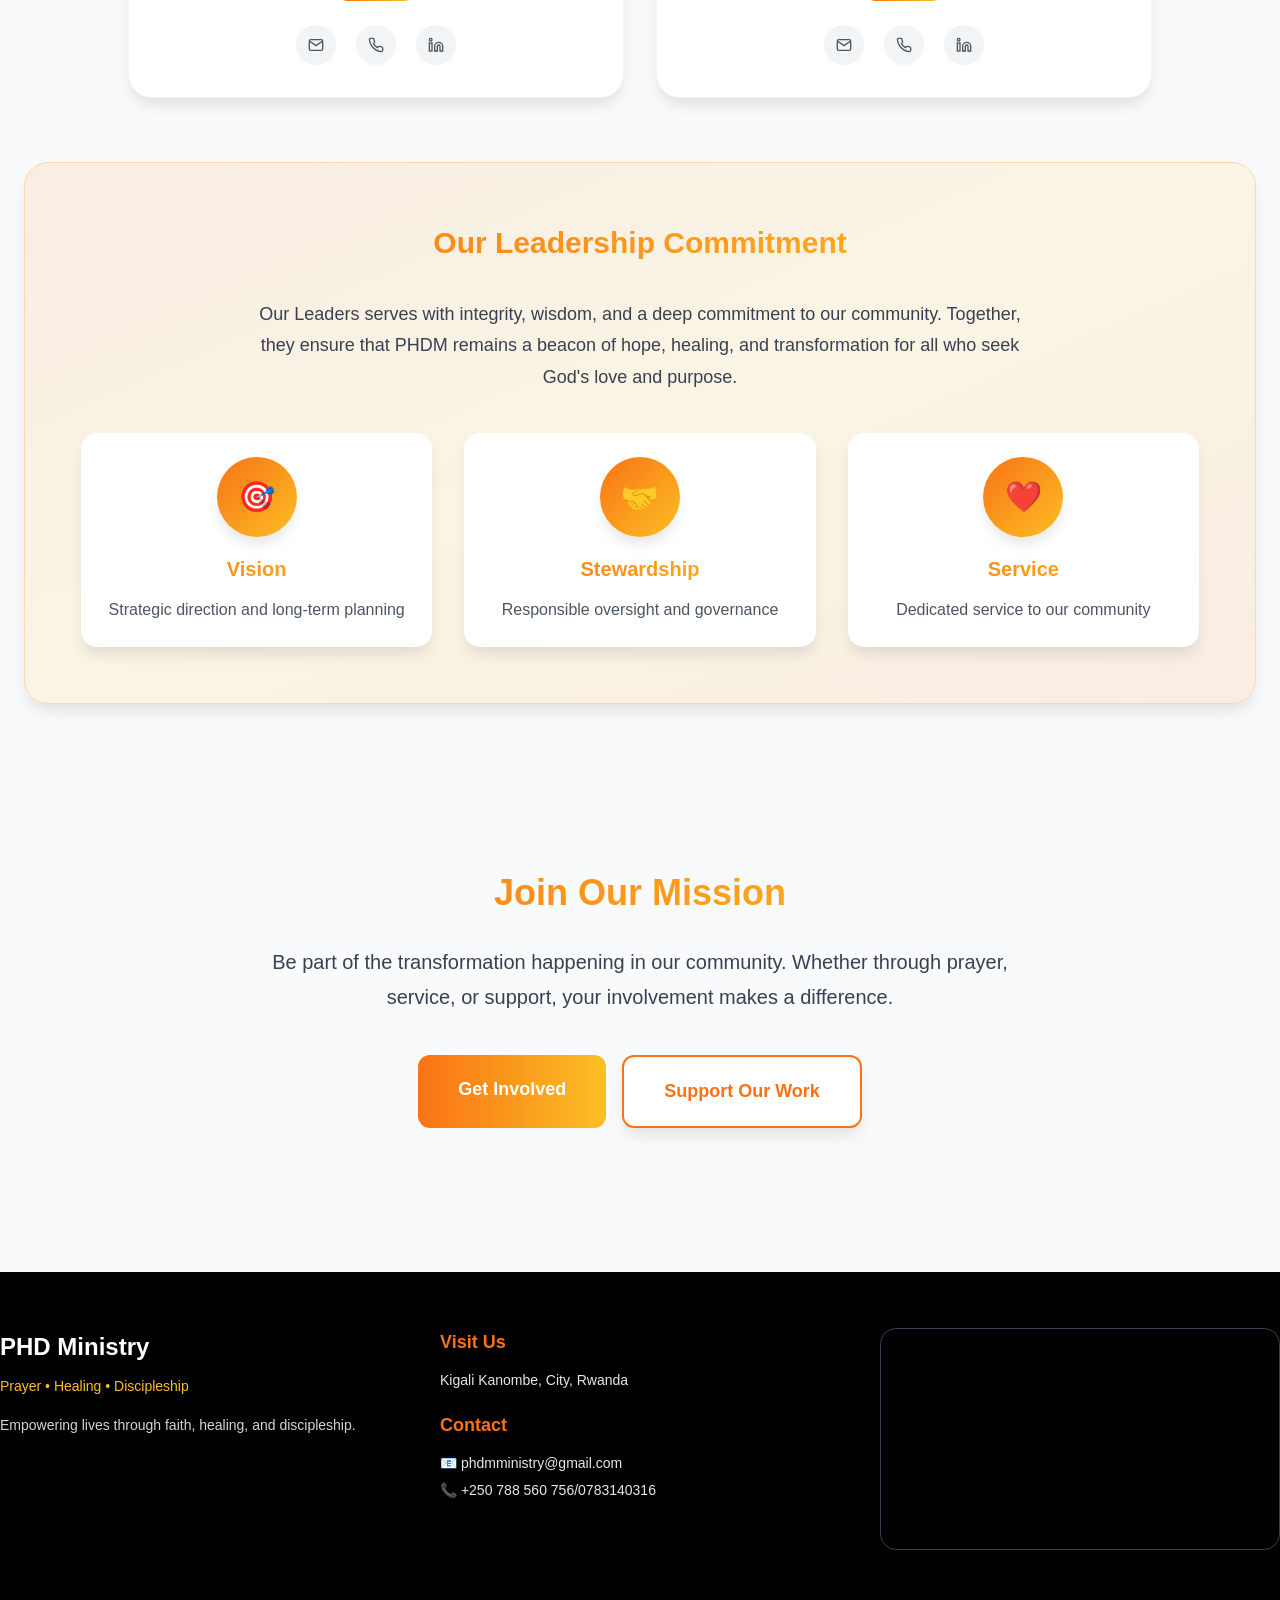
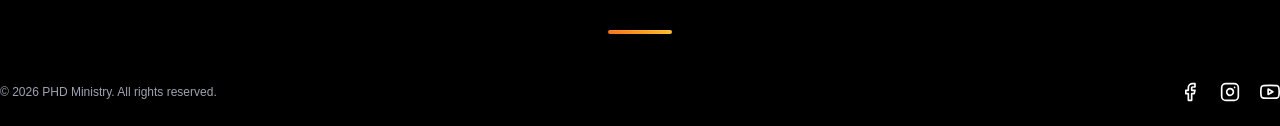
==== commit c05e348a: "News now" ====
--- a/About.html
+++ b/About.html
@@ -9,13 +9,13 @@
  <link rel="stylesheet" href="Footer.css">
 </head>
 <body>
-     <header>
+  <header>
         <nav class="container-xl">
-            <a href="/" class="logo-link">
+            <a href="index.html" class="logo-link">
                 <img src="logo.png" alt="PHDM Church" class="logo-img">
                 <div class="logo-text">
                     <span class="logo-title">PHD Ministry</span>
-                    <p class="logo-subtitle">Prayer • Healing • Discipleship</p>
+                    <p class="logo-subtitle">Prophetic Healing and Deliverance </p>
                 </div>
             </a>
 
@@ -39,12 +39,7 @@
                         <span>News</span>
                     </a>
                 </li>
-                <li>
-                    <a href="Events.html" class="nav-link">
-                        <div class="nav-link-bg"></div>
-                        <span>Events</span>
-                    </a>
-                </li>
+
                 <li>
                     <a href="give.html" class="nav-link">
                         <div class="nav-link-bg"></div>
@@ -66,8 +61,7 @@
             </ul>
 
             <!-- Mobile Menu Button -->
-            <button class="mobile-menu-btn" id="menuBtn" aria-label="Open menu">
-                <div class="mobile-menu-btn-bg"></div>
+            <button class="mobile-menu-btn" id="menuBtn" aria-label="Toggle menu">
                 <svg xmlns="http://www.w3.org/2000/svg" fill="none" viewBox="0 0 24 24" stroke-width="1.5" stroke="currentColor">
                     <path stroke-linecap="round" stroke-linejoin="round" d="M3.75 6.75h16.5M3.75 12h16.5M3.75 17.25h16.5" />
                 </svg>
@@ -76,105 +70,74 @@
         <div class="gradient-line"></div>
     </header>
 
+    <!-- Backdrop -->
+    <div class="backdrop hidden" id="backdrop"></div>
+
     <!-- Mobile Modal -->
-    <div id="backdrop" class="backdrop hidden"></div>
-    <div id="mobileModal" class="mobile-modal hidden">
-        <!-- Modal Header -->
+    <div class="mobile-modal hidden" id="mobileModal">
         <div class="modal-header">
             <div class="modal-logo">
-                <img src="assets/logo-orginal.jpg" alt="PHDM Church">
+                <img src="logo.png" alt="PHDM Church">
                 <span>PHD Ministry</span>
             </div>
             <button class="close-btn" id="closeBtn" aria-label="Close menu">
                 <div class="close-btn-bg"></div>
-                <svg fill="none" stroke="currentColor" viewBox="0 0 24 24">
-                    <path stroke-linecap="round" stroke-linejoin="round" stroke-width="2" d="M6 18L18 6M6 6l12 12" />
+                <svg xmlns="http://www.w3.org/2000/svg" fill="none" viewBox="0 0 24 24" stroke-width="1.5" stroke="currentColor">
+                    <path stroke-linecap="round" stroke-linejoin="round" d="M6 18L18 6M6 6l12 12" />
                 </svg>
             </button>
         </div>
 
-        <!-- Navigation Links -->
         <nav class="modal-nav">
             <ul class="modal-nav-list">
                 <li>
-                    <a href="/" class="modal-nav-link active">
+                    <a href="index.html" class="modal-nav-link active">
                         <div class="modal-nav-link-bg"></div>
-                        <span>🏠</span>
                         <span>Home</span>
                     </a>
                 </li>
                 <li>
-                    <a href="/about" class="modal-nav-link">
+                    <a href="About.html" class="modal-nav-link">
                         <div class="modal-nav-link-bg"></div>
-                        <span>ℹ️</span>
                         <span>About</span>
                     </a>
                 </li>
                 <li>
-                    <a href="/news" class="modal-nav-link">
+                    <a href="News.html" class="modal-nav-link">
                         <div class="modal-nav-link-bg"></div>
-                        <span>📰</span>
                         <span>News</span>
                     </a>
                 </li>
-                <li>
-                    <a href="/events" class="modal-nav-link">
+               
+                <li>
+                    <a href="Contact.html" class="modal-nav-link">
                         <div class="modal-nav-link-bg"></div>
-                        <span>📅</span>
-                        <span>Events</span>
-                    </a>
-                </li>
-                <li>
-                    <a href="/give" class="modal-nav-link">
+                        <span>Contact</span>
+                    </a>
+                </li>
+                <li>
+                    <a href="Galley.html" class="modal-nav-link">
                         <div class="modal-nav-link-bg"></div>
-                        <span>💝</span>
-                        <span>Support</span>
-                    </a>
-                </li>
-                <li>
-                    <a href="/contact" class="modal-nav-link">
-                        <div class="modal-nav-link-bg"></div>
-                        <span>📞</span>
-                        <span>Contact</span>
-                    </a>
-                </li>
-                <li>
-                    <a href="/gallery" class="modal-nav-link">
-                        <div class="modal-nav-link-bg"></div>
-                        <span>🖼️</span>
                         <span>Gallery</span>
                     </a>
                 </li>
             </ul>
 
-            <!-- Support Button -->
-            <div class="support-section">
-                <a href="/give" class="support-btn">
-                    <div class="support-btn-bg"></div>
-                    <div class="support-btn-decorator1"></div>
-                    <div class="support-btn-decorator2"></div>
-                    <div class="support-btn-content">
-                        <span class="support-btn-icon">💝</span>
-                        <span class="support-btn-text">Support Ministry</span>
-                        <span class="support-btn-arrow">→</span>
-                    </div>
-                    <div class="support-btn-shine"></div>
-                </a>
-            </div>
+           
         </nav>
 
-        <!-- Footer -->
         <div class="modal-footer">
-            <p>Prayer • Healing • Discipleship</p>
+            <p> Prophetic  Healing and Deliverance  Ministry</p>
         </div>
     </div>
 
+   
+
     <script>
-        // Mobile menu functionality
         const menuBtn = document.getElementById('menuBtn');
         const closeBtn = document.getElementById('closeBtn');
+        const mobileModal = document.getElementById('mobileModal');
         const backdrop = document.getElementById('backdrop');
-        const mobileModal = document.getElementById('mobileModal');
 
         function openMenu() {
             mobileModal.classList.remove('hidden');
@@ -185,36 +148,22 @@
         function closeMenu() {
             mobileModal.classList.add('hidden');
             backdrop.classList.add('hidden');
-            document.body.style.overflow = 'unset';
+            document.body.style.overflow = '';
         }
 
         menuBtn.addEventListener('click', openMenu);
         closeBtn.addEventListener('click', closeMenu);
         backdrop.addEventListener('click', closeMenu);
 
-        // Close on escape key
+        // Close menu when clicking on a link
+        document.querySelectorAll('.modal-nav-link').forEach(link => {
+            link.addEventListener('click', closeMenu);
+        });
+
+        // Close menu on ESC key
         document.addEventListener('keydown', (e) => {
             if (e.key === 'Escape' && !mobileModal.classList.contains('hidden')) {
                 closeMenu();
-            }
-        });
-
-        // Close modal when clicking a link
-        const modalLinks = document.querySelectorAll('.modal-nav-link, .support-btn');
-        modalLinks.forEach(link => {
-            link.addEventListener('click', closeMenu);
-        });
-
-        // Set active state based on current page
-        const currentPath = window.location.pathname;
-        const navLinks = document.querySelectorAll('.nav-link, .modal-nav-link');
-        
-        navLinks.forEach(link => {
-            const href = link.getAttribute('href');
-            if (href === currentPath || (currentPath === '/' && href === '/')) {
-                link.classList.add('active');
-            } else {
-                link.classList.remove('active');
             }
         });
     </script>
@@ -255,8 +204,8 @@
                                 to serve. We believe our ministry is a family where everyone has a role to play.
                             </p>
                             <div class="btn-group">
-                                <a href="#service-times" class="btn btn-primary">Join Us This Week</a>
-                                <a href="/contact" class="btn btn-secondary">Get in Touch</a>
+                                
+                                <a href="Contact.html" class="btn btn-secondary">Get in Touch</a>
                             </div>
                         </div>
                     </div>
@@ -482,7 +431,7 @@
             </div>
 
             <!-- Service Times -->
-            <div id="service-times" class="service-times">
+            <!-- <div id="service-times" class="service-times">
                 <h2>Join Us This Week</h2>
                 <p>Experience the presence of God with us</p>
                 <div class="services-grid">
@@ -505,7 +454,7 @@
                         <p>Corporate Prayer and Intercession</p>
                     </div>
                 </div>
-            </div>
+            </div> -->
 
             <!-- Call to Action -->
             <div class="cta-section">
@@ -515,8 +464,8 @@
                         Be part of the transformation happening in our community. Whether through prayer, service, or support, your involvement makes a difference.
                     </p>
                     <div class="cta-buttons">
-                        <a href="/contact" class="cta-btn cta-btn-primary">Get Involved</a>
-                        <a href="/give" class="cta-btn cta-btn-secondary">Support Our Work</a>
+                        <a href="Contact.html" class="cta-btn cta-btn-primary">Get Involved</a>
+                        <a href="give.html" class="cta-btn cta-btn-secondary">Support Our Work</a>
                     </div>
                 </div>
             </div>
--- a/Header.css
+++ b/Header.css
@@ -1,4 +1,4 @@
-  * {
+ * {
             margin: 0;
             padding: 0;
             box-sizing: border-box;
@@ -492,5 +492,22 @@
         /* Hidden class */
         .hidden {
             display: none;
-            
+        }
+
+        /* Demo Content */
+        .content {
+            margin-top: 100px;
+            padding: 2rem;
+            text-align: center;
+        }
+
+        .content h1 {
+            font-size: 2rem;
+            margin-bottom: 1rem;
+            color: #1a202c;
+        }
+
+        .content p {
+            color: #718096;
+            line-height: 1.6;
         }
